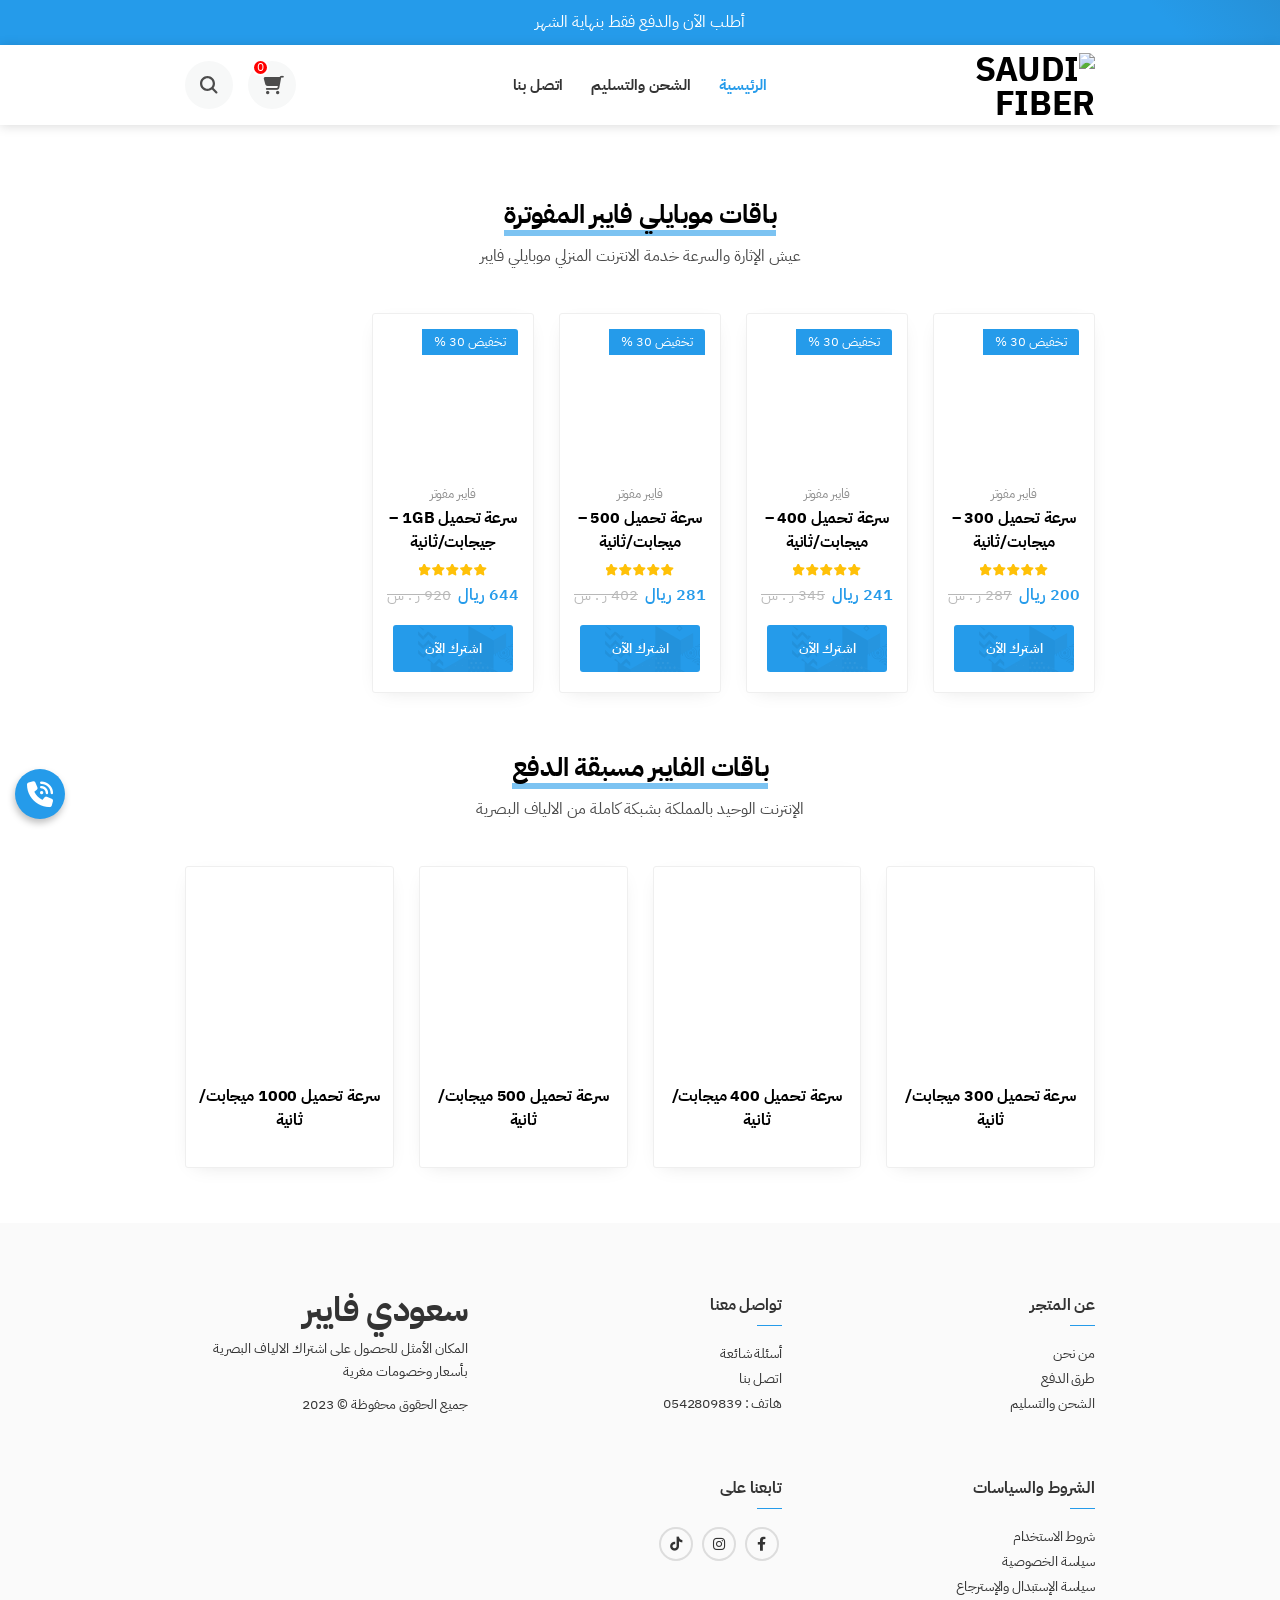
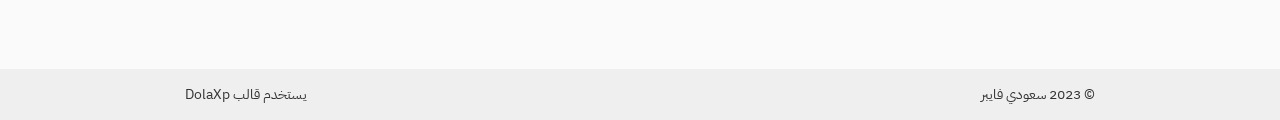
==== index.html @ 30b9068d "Add files via upload" ====
<!doctype html>
<html dir="rtl" lang="ar">
<head>
	<meta charset="UTF-8">
	<meta name="viewport" content="width=device-width, initial-scale=1">
	<meta name="theme-color" content="#259bea">


	<title>SAUDI FIBER</title>
<meta name='robots' content='max-image-preview:large' />
<link rel="alternate" type="application/rss+xml" title="SAUDI FIBER &laquo; الخلاصة" href="" />
<link rel="alternate" type="application/rss+xml" title="SAUDI FIBER &laquo; خلاصة التعليقات" href="" />
<script type="text/javascript">
window._wpemojiSettings = {"baseUrl":"https:\/\/s.w.org\/images\/core\/emoji\/14.0.0\/72x72\/","ext":".png","svgUrl":"https:\/\/s.w.org\/images\/core\/emoji\/14.0.0\/svg\/","svgExt":".svg","source":{"concatemoji":"https:\/\/demo.ar-themes.com\/hanout\/wp-includes\/js\/wp-emoji-release.min.js?ver=6.1.1"}};
/*! This file is auto-generated */
!function(e,a,t){var n,r,o,i=a.createElement("canvas"),p=i.getContext&&i.getContext("2d");function s(e,t){var a=String.fromCharCode,e=(p.clearRect(0,0,i.width,i.height),p.fillText(a.apply(this,e),0,0),i.toDataURL());return p.clearRect(0,0,i.width,i.height),p.fillText(a.apply(this,t),0,0),e===i.toDataURL()}function c(e){var t=a.createElement("script");t.src=e,t.defer=t.type="text/javascript",a.getElementsByTagName("head")[0].appendChild(t)}for(o=Array("flag","emoji"),t.supports={everything:!0,everythingExceptFlag:!0},r=0;r<o.length;r++)t.supports[o[r]]=function(e){if(p&&p.fillText)switch(p.textBaseline="top",p.font="600 32px Arial",e){case"flag":return s([127987,65039,8205,9895,65039],[127987,65039,8203,9895,65039])?!1:!s([55356,56826,55356,56819],[55356,56826,8203,55356,56819])&&!s([55356,57332,56128,56423,56128,56418,56128,56421,56128,56430,56128,56423,56128,56447],[55356,57332,8203,56128,56423,8203,56128,56418,8203,56128,56421,8203,56128,56430,8203,56128,56423,8203,56128,56447]);case"emoji":return!s([129777,127995,8205,129778,127999],[129777,127995,8203,129778,127999])}return!1}(o[r]),t.supports.everything=t.supports.everything&&t.supports[o[r]],"flag"!==o[r]&&(t.supports.everythingExceptFlag=t.supports.everythingExceptFlag&&t.supports[o[r]]);t.supports.everythingExceptFlag=t.supports.everythingExceptFlag&&!t.supports.flag,t.DOMReady=!1,t.readyCallback=function(){t.DOMReady=!0},t.supports.everything||(n=function(){t.readyCallback()},a.addEventListener?(a.addEventListener("DOMContentLoaded",n,!1),e.addEventListener("load",n,!1)):(e.attachEvent("onload",n),a.attachEvent("onreadystatechange",function(){"complete"===a.readyState&&t.readyCallback()})),(e=t.source||{}).concatemoji?c(e.concatemoji):e.wpemoji&&e.twemoji&&(c(e.twemoji),c(e.wpemoji)))}(window,document,window._wpemojiSettings);
</script>
<style type="text/css">
img.wp-smiley,
img.emoji {
	display: inline !important;
	border: none !important;
	box-shadow: none !important;
	height: 1em !important;
	width: 1em !important;
	margin: 0 0.07em !important;
	vertical-align: -0.1em !important;
	background: none !important;
	padding: 0 !important;
}
</style>
	<link rel='stylesheet' id='wp-block-library-rtl-css' href='wp-includes/css/dist/block-library/style-rtl.min6a4d.css?ver=6.1.1' type='text/css' media='all' />
<link rel='stylesheet' id='wc-blocks-vendors-style-css' href='wp-content/plugins/woocommerce/packages/woocommerce-blocks/build/wc-blocks-vendors-style0a14.css?ver=10.0.6' type='text/css' media='all' />
<link rel='stylesheet' id='wc-blocks-style-rtl-css' href='wp-content/plugins/woocommerce/packages/woocommerce-blocks/build/wc-blocks-style-rtl0a14.css?ver=10.0.6' type='text/css' media='all' />
<link rel='stylesheet' id='classic-theme-styles-css' href='wp-includes/css/classic-themes.min68b3.css?ver=1' type='text/css' media='all' />
<style id='global-styles-inline-css' type='text/css'>
body{--wp--preset--color--black: #000000;--wp--preset--color--cyan-bluish-gray: #abb8c3;--wp--preset--color--white: #ffffff;--wp--preset--color--pale-pink: #f78da7;--wp--preset--color--vivid-red: #cf2e2e;--wp--preset--color--luminous-vivid-orange: #ff6900;--wp--preset--color--luminous-vivid-amber: #fcb900;--wp--preset--color--light-green-cyan: #7bdcb5;--wp--preset--color--vivid-green-cyan: #00d084;--wp--preset--color--pale-cyan-blue: #8ed1fc;--wp--preset--color--vivid-cyan-blue: #0693e3;--wp--preset--color--vivid-purple: #9b51e0;--wp--preset--gradient--vivid-cyan-blue-to-vivid-purple: linear-gradient(135deg,rgba(6,147,227,1) 0%,rgb(155,81,224) 100%);--wp--preset--gradient--light-green-cyan-to-vivid-green-cyan: linear-gradient(135deg,rgb(122,220,180) 0%,rgb(0,208,130) 100%);--wp--preset--gradient--luminous-vivid-amber-to-luminous-vivid-orange: linear-gradient(135deg,rgba(252,185,0,1) 0%,rgba(255,105,0,1) 100%);--wp--preset--gradient--luminous-vivid-orange-to-vivid-red: linear-gradient(135deg,rgba(255,105,0,1) 0%,rgb(207,46,46) 100%);--wp--preset--gradient--very-light-gray-to-cyan-bluish-gray: linear-gradient(135deg,rgb(238,238,238) 0%,rgb(169,184,195) 100%);--wp--preset--gradient--cool-to-warm-spectrum: linear-gradient(135deg,rgb(74,234,220) 0%,rgb(151,120,209) 20%,rgb(207,42,186) 40%,rgb(238,44,130) 60%,rgb(251,105,98) 80%,rgb(254,248,76) 100%);--wp--preset--gradient--blush-light-purple: linear-gradient(135deg,rgb(255,206,236) 0%,rgb(152,150,240) 100%);--wp--preset--gradient--blush-bordeaux: linear-gradient(135deg,rgb(254,205,165) 0%,rgb(254,45,45) 50%,rgb(107,0,62) 100%);--wp--preset--gradient--luminous-dusk: linear-gradient(135deg,rgb(255,203,112) 0%,rgb(199,81,192) 50%,rgb(65,88,208) 100%);--wp--preset--gradient--pale-ocean: linear-gradient(135deg,rgb(255,245,203) 0%,rgb(182,227,212) 50%,rgb(51,167,181) 100%);--wp--preset--gradient--electric-grass: linear-gradient(135deg,rgb(202,248,128) 0%,rgb(113,206,126) 100%);--wp--preset--gradient--midnight: linear-gradient(135deg,rgb(2,3,129) 0%,rgb(40,116,252) 100%);--wp--preset--duotone--dark-grayscale: url('#wp-duotone-dark-grayscale');--wp--preset--duotone--grayscale: url('#wp-duotone-grayscale');--wp--preset--duotone--purple-yellow: url('#wp-duotone-purple-yellow');--wp--preset--duotone--blue-red: url('#wp-duotone-blue-red');--wp--preset--duotone--midnight: url('#wp-duotone-midnight');--wp--preset--duotone--magenta-yellow: url('#wp-duotone-magenta-yellow');--wp--preset--duotone--purple-green: url('#wp-duotone-purple-green');--wp--preset--duotone--blue-orange: url('#wp-duotone-blue-orange');--wp--preset--font-size--small: 13px;--wp--preset--font-size--medium: 20px;--wp--preset--font-size--large: 36px;--wp--preset--font-size--x-large: 42px;--wp--preset--spacing--20: 0.44rem;--wp--preset--spacing--30: 0.67rem;--wp--preset--spacing--40: 1rem;--wp--preset--spacing--50: 1.5rem;--wp--preset--spacing--60: 2.25rem;--wp--preset--spacing--70: 3.38rem;--wp--preset--spacing--80: 5.06rem;}:where(.is-layout-flex){gap: 0.5em;}body .is-layout-flow > .alignleft{float: left;margin-inline-start: 0;margin-inline-end: 2em;}body .is-layout-flow > .alignright{float: right;margin-inline-start: 2em;margin-inline-end: 0;}body .is-layout-flow > .aligncenter{margin-left: auto !important;margin-right: auto !important;}body .is-layout-constrained > .alignleft{float: left;margin-inline-start: 0;margin-inline-end: 2em;}body .is-layout-constrained > .alignright{float: right;margin-inline-start: 2em;margin-inline-end: 0;}body .is-layout-constrained > .aligncenter{margin-left: auto !important;margin-right: auto !important;}body .is-layout-constrained > :where(:not(.alignleft):not(.alignright):not(.alignfull)){max-width: var(--wp--style--global--content-size);margin-left: auto !important;margin-right: auto !important;}body .is-layout-constrained > .alignwide{max-width: var(--wp--style--global--wide-size);}body .is-layout-flex{display: flex;}body .is-layout-flex{flex-wrap: wrap;align-items: center;}body .is-layout-flex > *{margin: 0;}:where(.wp-block-columns.is-layout-flex){gap: 2em;}.has-black-color{color: var(--wp--preset--color--black) !important;}.has-cyan-bluish-gray-color{color: var(--wp--preset--color--cyan-bluish-gray) !important;}.has-white-color{color: var(--wp--preset--color--white) !important;}.has-pale-pink-color{color: var(--wp--preset--color--pale-pink) !important;}.has-vivid-red-color{color: var(--wp--preset--color--vivid-red) !important;}.has-luminous-vivid-orange-color{color: var(--wp--preset--color--luminous-vivid-orange) !important;}.has-luminous-vivid-amber-color{color: var(--wp--preset--color--luminous-vivid-amber) !important;}.has-light-green-cyan-color{color: var(--wp--preset--color--light-green-cyan) !important;}.has-vivid-green-cyan-color{color: var(--wp--preset--color--vivid-green-cyan) !important;}.has-pale-cyan-blue-color{color: var(--wp--preset--color--pale-cyan-blue) !important;}.has-vivid-cyan-blue-color{color: var(--wp--preset--color--vivid-cyan-blue) !important;}.has-vivid-purple-color{color: var(--wp--preset--color--vivid-purple) !important;}.has-black-background-color{background-color: var(--wp--preset--color--black) !important;}.has-cyan-bluish-gray-background-color{background-color: var(--wp--preset--color--cyan-bluish-gray) !important;}.has-white-background-color{background-color: var(--wp--preset--color--white) !important;}.has-pale-pink-background-color{background-color: var(--wp--preset--color--pale-pink) !important;}.has-vivid-red-background-color{background-color: var(--wp--preset--color--vivid-red) !important;}.has-luminous-vivid-orange-background-color{background-color: var(--wp--preset--color--luminous-vivid-orange) !important;}.has-luminous-vivid-amber-background-color{background-color: var(--wp--preset--color--luminous-vivid-amber) !important;}.has-light-green-cyan-background-color{background-color: var(--wp--preset--color--light-green-cyan) !important;}.has-vivid-green-cyan-background-color{background-color: var(--wp--preset--color--vivid-green-cyan) !important;}.has-pale-cyan-blue-background-color{background-color: var(--wp--preset--color--pale-cyan-blue) !important;}.has-vivid-cyan-blue-background-color{background-color: var(--wp--preset--color--vivid-cyan-blue) !important;}.has-vivid-purple-background-color{background-color: var(--wp--preset--color--vivid-purple) !important;}.has-black-border-color{border-color: var(--wp--preset--color--black) !important;}.has-cyan-bluish-gray-border-color{border-color: var(--wp--preset--color--cyan-bluish-gray) !important;}.has-white-border-color{border-color: var(--wp--preset--color--white) !important;}.has-pale-pink-border-color{border-color: var(--wp--preset--color--pale-pink) !important;}.has-vivid-red-border-color{border-color: var(--wp--preset--color--vivid-red) !important;}.has-luminous-vivid-orange-border-color{border-color: var(--wp--preset--color--luminous-vivid-orange) !important;}.has-luminous-vivid-amber-border-color{border-color: var(--wp--preset--color--luminous-vivid-amber) !important;}.has-light-green-cyan-border-color{border-color: var(--wp--preset--color--light-green-cyan) !important;}.has-vivid-green-cyan-border-color{border-color: var(--wp--preset--color--vivid-green-cyan) !important;}.has-pale-cyan-blue-border-color{border-color: var(--wp--preset--color--pale-cyan-blue) !important;}.has-vivid-cyan-blue-border-color{border-color: var(--wp--preset--color--vivid-cyan-blue) !important;}.has-vivid-purple-border-color{border-color: var(--wp--preset--color--vivid-purple) !important;}.has-vivid-cyan-blue-to-vivid-purple-gradient-background{background: var(--wp--preset--gradient--vivid-cyan-blue-to-vivid-purple) !important;}.has-light-green-cyan-to-vivid-green-cyan-gradient-background{background: var(--wp--preset--gradient--light-green-cyan-to-vivid-green-cyan) !important;}.has-luminous-vivid-amber-to-luminous-vivid-orange-gradient-background{background: var(--wp--preset--gradient--luminous-vivid-amber-to-luminous-vivid-orange) !important;}.has-luminous-vivid-orange-to-vivid-red-gradient-background{background: var(--wp--preset--gradient--luminous-vivid-orange-to-vivid-red) !important;}.has-very-light-gray-to-cyan-bluish-gray-gradient-background{background: var(--wp--preset--gradient--very-light-gray-to-cyan-bluish-gray) !important;}.has-cool-to-warm-spectrum-gradient-background{background: var(--wp--preset--gradient--cool-to-warm-spectrum) !important;}.has-blush-light-purple-gradient-background{background: var(--wp--preset--gradient--blush-light-purple) !important;}.has-blush-bordeaux-gradient-background{background: var(--wp--preset--gradient--blush-bordeaux) !important;}.has-luminous-dusk-gradient-background{background: var(--wp--preset--gradient--luminous-dusk) !important;}.has-pale-ocean-gradient-background{background: var(--wp--preset--gradient--pale-ocean) !important;}.has-electric-grass-gradient-background{background: var(--wp--preset--gradient--electric-grass) !important;}.has-midnight-gradient-background{background: var(--wp--preset--gradient--midnight) !important;}.has-small-font-size{font-size: var(--wp--preset--font-size--small) !important;}.has-medium-font-size{font-size: var(--wp--preset--font-size--medium) !important;}.has-large-font-size{font-size: var(--wp--preset--font-size--large) !important;}.has-x-large-font-size{font-size: var(--wp--preset--font-size--x-large) !important;}
.wp-block-navigation a:where(:not(.wp-element-button)){color: inherit;}
:where(.wp-block-columns.is-layout-flex){gap: 2em;}
.wp-block-pullquote{font-size: 1.5em;line-height: 1.6;}
</style>
<style id='woocommerce-inline-inline-css' type='text/css'>
.woocommerce form .form-row .required { visibility: visible; }
</style>
<link rel='stylesheet' id='hanout-base-css' href='wp-content/themes/hanout/css/base.min7f0f.css?ver=2.5' type='text/css' media='all' />
<link rel='stylesheet' id='hanout-common-css' href='wp-content/themes/hanout/common/css/global7f0f.css?ver=2.5' type='text/css' media='all' />
<link rel='stylesheet' id='slick-css' href='wp-content/themes/hanout/assets/vendor/slick/slick.minaff7.css?ver=1.6.0' type='text/css' media='all' />
<link rel='stylesheet' id='font-awesome-5-css' href='wp-content/themes/hanout/assets/vendor/fontawesome/css/font-awesome.min0e7d.css?ver=5.1.0' type='text/css' media='all' />
<link rel='stylesheet' id='hanout-style-css' href='wp-content/themes/hanout/style7f0f.css?ver=2.5' type='text/css' media='all' />
<style id='hanout-style-inline-css' type='text/css'>
		body, .navigation-main > li[class*="fa-"], .mm-listview > li[class*="fa-"], .widget_nav_menu li[class*="fa-"], button, input, optgroup, select, textarea, .woocommerce-thankyou-order-details li strong, .wc-bacs-bank-details li strong, .woocommerce-EditAccountForm legend { font-family: 'IBM Plex Sans Arabic', sans-serif !important; }

						.top-head-wrap {
					background-color: #259bea;
				}
								.top-head-wrap {
					background: linear-gradient(45deg, #259bea, #259bea, #333,  #163b8c , #163b8c ) ;

					background-size: 400% 400% !important;
    				animation: bgGradient 5s ease infinite;

				}
								.footer-widgets {
					background-color: #fafafa;
				}
				

</style>
<link rel='stylesheet' id='codplugin_woo_style-css' href='wp-content/themes/hanout/inc/order-form/include/assets/css/codplugin6a4d.css?ver=6.1.1' type='text/css' media='all' />
<script type='text/javascript' src='wp-includes/js/jquery/jquery.mina7a0.js?ver=3.6.1' id='jquery-core-js'></script>
<script type='text/javascript' src='wp-includes/js/jquery/jquery-migrate.mind617.js?ver=3.3.2' id='jquery-migrate-js'></script>
<link rel="https://api.w.org/" href="wp-json/index.html" /><link rel="alternate" type="application/json" href="wp-json/wp/v2/pages/30.json" /><link rel="EditURI" type="application/rsd+xml" title="RSD" href="xmlrpc0db0.php?rsd" />
<link rel="wlwmanifest" type="application/wlwmanifest+xml" href="wp-includes/wlwmanifest.html" />
<link rel="stylesheet" href="wp-content/themes/hanout/rtl.css" type="text/css" media="screen" /><link rel="canonical" href="index.html" />
<link rel='shortlink' href='index.html' />
<link rel="alternate" type="application/json+oembed" href="wp-json/oembed/1.0/embedc8f6?url=https%3A%2F%2Fdemo.ar-themes.com%2Fhanout%2F" />
<link rel="alternate" type="text/xml+oembed" href="wp-json/oembed/1.0/embed2836?url=https%3A%2F%2Fdemo.ar-themes.com%2Fhanout%2F&amp;format=xml" />
		<script>
			document.documentElement.className = document.documentElement.className.replace( 'no-js', 'js' );
		</script>
				<style>
			.no-js img.lazyload { display: none; }
			figure.wp-block-image img.lazyloading { min-width: 150px; }
							.lazyload, .lazyloading { opacity: 0; }
				.lazyloaded {
					opacity: 1;
					transition: opacity 400ms;
					transition-delay: 0ms;
				}
					</style>
				<link rel="preconnect" href="https://fonts.googleapis.com/">
		<link rel="preconnect" href="https://fonts.gstatic.com/" crossorigin>
		<link href="https://fonts.googleapis.com/css2?family=IBM+Plex+Sans+Arabic:wght@500;700&amp;display=swap" rel="stylesheet">
	
	<!--Customizer CSS--> 
	<style>


		#codplugin-checkout {border-color: #259bea; }

		.form-qte, #codplugin_add_button, #codplugin_count_button, #codplugin_remove_button, #codplugin_woo_single_form input, #codplugin_state, #codplugin_city, div#codplugin_order_history, #codplugin-checkout td, #codplugin-checkout .chosen-single, #codplugin-checkout .chosen-container .chosen-drop, .radio-variation-prices tr, .radio-variation-prices input[type="radio"]:before {border-color: #bce0f7 !important; }

		span#codplugin_h_o i, div#codplugin_h_left i { color: #bce0f7; }

		 div#codplugin_order_history,
		 #codplugin_show_hide, .radio-variation-prices tbody { background-color: #f0f9ff; }

		#codplugin-checkout, #codplugin_woo_single_form input, #codplugin_state, #codplugin_city {background-color: #ffffff; }

		#codplugin-checkout,#codplugin_add_button, #codplugin_count_button, #codplugin_remove_button, #codplugin_woo_single_form input::placeholder, #codplugin_state, #codplugin_city, #codplugin-checkout .chosen-single {color: #404040; }

		input#nrwooconfirm, .sticky-atc-btn a, #codplugin_count_number, #codplugin_d_free span, #nrwooconfirm.atc-buy-button .button,
#nrwooconfirm.atc-buy-button input, .radio-variation-prices input[type="radio"]:checked::before {background-color: #259bea !important; }
		#codplugin-checkout .variation-prices bdi, #codplugin-checkout .full-price td:last-child {
			color: #259bea !important; }

			.radio-variation-prices input[type="radio"]:checked::before {
				border-color: #259bea !important;
			}



	</style>
	<!-- // Customizer CSS--> 

        <style>
            #codplugin_show_hide {display: block;}

        </style>
    
    	<noscript><style>.woocommerce-product-gallery{ opacity: 1 !important; }</style></noscript>
			<style type="text/css" id="wp-custom-css">
			#at-home-latest-products-3  .item-meta ,
#at-home-latest-products-3  .row-items [class*="col-"] .item-product .button {
	display: none;
}
#at-home-latest-products-3  .row-items [class*="col-"] {
	border: none;
	box-shadow: none;
	padding-bottom: 0;
}

		</style>
		
</head>
<body class="rtl home page-template page-template-templates page-template-front-page page-template-templatesfront-page-php page page-id-30 wp-custom-logo theme-hanout woocommerce-no-js">

<svg xmlns="http://www.w3.org/2000/svg" viewBox="0 0 0 0" width="0" height="0" focusable="false" role="none" style="visibility: hidden; position: absolute; left: -9999px; overflow: hidden;" ><defs><filter id="wp-duotone-dark-grayscale"><feColorMatrix color-interpolation-filters="sRGB" type="matrix" values=" .299 .587 .114 0 0 .299 .587 .114 0 0 .299 .587 .114 0 0 .299 .587 .114 0 0 " /><feComponentTransfer color-interpolation-filters="sRGB" ><feFuncR type="table" tableValues="0 0.49803921568627" /><feFuncG type="table" tableValues="0 0.49803921568627" /><feFuncB type="table" tableValues="0 0.49803921568627" /><feFuncA type="table" tableValues="1 1" /></feComponentTransfer><feComposite in2="SourceGraphic" operator="in" /></filter></defs></svg><svg xmlns="http://www.w3.org/2000/svg" viewBox="0 0 0 0" width="0" height="0" focusable="false" role="none" style="visibility: hidden; position: absolute; left: -9999px; overflow: hidden;" ><defs><filter id="wp-duotone-grayscale"><feColorMatrix color-interpolation-filters="sRGB" type="matrix" values=" .299 .587 .114 0 0 .299 .587 .114 0 0 .299 .587 .114 0 0 .299 .587 .114 0 0 " /><feComponentTransfer color-interpolation-filters="sRGB" ><feFuncR type="table" tableValues="0 1" /><feFuncG type="table" tableValues="0 1" /><feFuncB type="table" tableValues="0 1" /><feFuncA type="table" tableValues="1 1" /></feComponentTransfer><feComposite in2="SourceGraphic" operator="in" /></filter></defs></svg><svg xmlns="http://www.w3.org/2000/svg" viewBox="0 0 0 0" width="0" height="0" focusable="false" role="none" style="visibility: hidden; position: absolute; left: -9999px; overflow: hidden;" ><defs><filter id="wp-duotone-purple-yellow"><feColorMatrix color-interpolation-filters="sRGB" type="matrix" values=" .299 .587 .114 0 0 .299 .587 .114 0 0 .299 .587 .114 0 0 .299 .587 .114 0 0 " /><feComponentTransfer color-interpolation-filters="sRGB" ><feFuncR type="table" tableValues="0.54901960784314 0.98823529411765" /><feFuncG type="table" tableValues="0 1" /><feFuncB type="table" tableValues="0.71764705882353 0.25490196078431" /><feFuncA type="table" tableValues="1 1" /></feComponentTransfer><feComposite in2="SourceGraphic" operator="in" /></filter></defs></svg><svg xmlns="http://www.w3.org/2000/svg" viewBox="0 0 0 0" width="0" height="0" focusable="false" role="none" style="visibility: hidden; position: absolute; left: -9999px; overflow: hidden;" ><defs><filter id="wp-duotone-blue-red"><feColorMatrix color-interpolation-filters="sRGB" type="matrix" values=" .299 .587 .114 0 0 .299 .587 .114 0 0 .299 .587 .114 0 0 .299 .587 .114 0 0 " /><feComponentTransfer color-interpolation-filters="sRGB" ><feFuncR type="table" tableValues="0 1" /><feFuncG type="table" tableValues="0 0.27843137254902" /><feFuncB type="table" tableValues="0.5921568627451 0.27843137254902" /><feFuncA type="table" tableValues="1 1" /></feComponentTransfer><feComposite in2="SourceGraphic" operator="in" /></filter></defs></svg><svg xmlns="http://www.w3.org/2000/svg" viewBox="0 0 0 0" width="0" height="0" focusable="false" role="none" style="visibility: hidden; position: absolute; left: -9999px; overflow: hidden;" ><defs><filter id="wp-duotone-midnight"><feColorMatrix color-interpolation-filters="sRGB" type="matrix" values=" .299 .587 .114 0 0 .299 .587 .114 0 0 .299 .587 .114 0 0 .299 .587 .114 0 0 " /><feComponentTransfer color-interpolation-filters="sRGB" ><feFuncR type="table" tableValues="0 0" /><feFuncG type="table" tableValues="0 0.64705882352941" /><feFuncB type="table" tableValues="0 1" /><feFuncA type="table" tableValues="1 1" /></feComponentTransfer><feComposite in2="SourceGraphic" operator="in" /></filter></defs></svg><svg xmlns="http://www.w3.org/2000/svg" viewBox="0 0 0 0" width="0" height="0" focusable="false" role="none" style="visibility: hidden; position: absolute; left: -9999px; overflow: hidden;" ><defs><filter id="wp-duotone-magenta-yellow"><feColorMatrix color-interpolation-filters="sRGB" type="matrix" values=" .299 .587 .114 0 0 .299 .587 .114 0 0 .299 .587 .114 0 0 .299 .587 .114 0 0 " /><feComponentTransfer color-interpolation-filters="sRGB" ><feFuncR type="table" tableValues="0.78039215686275 1" /><feFuncG type="table" tableValues="0 0.94901960784314" /><feFuncB type="table" tableValues="0.35294117647059 0.47058823529412" /><feFuncA type="table" tableValues="1 1" /></feComponentTransfer><feComposite in2="SourceGraphic" operator="in" /></filter></defs></svg><svg xmlns="http://www.w3.org/2000/svg" viewBox="0 0 0 0" width="0" height="0" focusable="false" role="none" style="visibility: hidden; position: absolute; left: -9999px; overflow: hidden;" ><defs><filter id="wp-duotone-purple-green"><feColorMatrix color-interpolation-filters="sRGB" type="matrix" values=" .299 .587 .114 0 0 .299 .587 .114 0 0 .299 .587 .114 0 0 .299 .587 .114 0 0 " /><feComponentTransfer color-interpolation-filters="sRGB" ><feFuncR type="table" tableValues="0.65098039215686 0.40392156862745" /><feFuncG type="table" tableValues="0 1" /><feFuncB type="table" tableValues="0.44705882352941 0.4" /><feFuncA type="table" tableValues="1 1" /></feComponentTransfer><feComposite in2="SourceGraphic" operator="in" /></filter></defs></svg><svg xmlns="http://www.w3.org/2000/svg" viewBox="0 0 0 0" width="0" height="0" focusable="false" role="none" style="visibility: hidden; position: absolute; left: -9999px; overflow: hidden;" ><defs><filter id="wp-duotone-blue-orange"><feColorMatrix color-interpolation-filters="sRGB" type="matrix" values=" .299 .587 .114 0 0 .299 .587 .114 0 0 .299 .587 .114 0 0 .299 .587 .114 0 0 " /><feComponentTransfer color-interpolation-filters="sRGB" ><feFuncR type="table" tableValues="0.098039215686275 1" /><feFuncG type="table" tableValues="0 0.66274509803922" /><feFuncB type="table" tableValues="0.84705882352941 0.41960784313725" /><feFuncA type="table" tableValues="1 1" /></feComponentTransfer><feComposite in2="SourceGraphic" operator="in" /></filter></defs></svg>
<div id="page">

	
		
	<header class="header ">

		
	<div class="top-head-wrap clear">
		<div class="container">

							<div class="top-head-center">
					أطلب الآن والدفع فقط بنهاية الشهر				</div>
			
		</div>
	</div>

			
		<div class="head-mast  ">
			<div class="head-mast-container">
				
				<div class="head-mast-row  ">
						<div class="header-branding-wrap">
							<div class="mobile-nav-trigger"><i class="fas fa-bars"></i> <span class="sr-only">القائمة</span></div>
		
		<div class="site-branding"><div class="site-logo"><a href="index.html" class="custom-logo-link" rel="home" aria-current="page"><img width="394" height="131"   alt="SAUDI FIBER" decoding="async" data-srcset="https://i.ibb.co/FHcgnkD/LOGO.png 394w, "  data-src="https://i.ibb.co/FHcgnkD/LOGO.png" data-sizes="(max-width: 394px) 100vw, 394px" class="custom-logo lazyload" src="[data-uri]" /><noscript><img width="394" height="131" src="wp-content/uploads/sites/66/2023/11/hanout-logo.png" class="custom-logo" alt="SAUDI FIBER" decoding="async" srcset="https://i.ibb.co/FHcgnkD/LOGO.png 394w," sizes="(max-width: 394px) 100vw, 394px" /></noscript></a></div></div>	</div>
	
		<div class="head-nav ">
			<nav class="nav">
				<ul id="header-menu-1" class="navigation-main"><li class="menu-item menu-item-type-post_type menu-item-object-page menu-item-home current-menu-item page_item page-item-30 current_page_item menu-item-49"><a href="index.html" aria-current="page">الرئيسية</a></li>
<li class="menu-item menu-item-type-post_type menu-item-object-page menu-item-69"><a href="">الشحن والتسليم</a></li>
<li class="menu-item menu-item-type-post_type menu-item-object-page menu-item-67"><a href="">اتصل بنا</a></li>
</ul>			</nav>
		</div>
		
	<div class="head-icons">
		
		
		<div class="head-mini-cart-wrap">
		<div class="header-mini-cart">
			<a href="#" class="header-mini-cart-trigger">
				<i class="fas fa-shopping-cart"></i><span class="cart-count">0</span>
			</a>

			<div class="header-mini-cart-contents">

				<aside class="widget woocommerce widget_shopping_cart">
					<h3 class="widget-title">سلة التسوق</h3>

					<div class="widget_shopping_cart_content">
						

	<p class="woocommerce-mini-cart__empty-message">لا توجد منتجات في سلة المشتريات.</p>



						<p class="buttons">
							<a href="cart/index.html" class="button wc-forward">عرض السلة</a>
							<a href="checkout/index.html" class="button checkout wc-forward">الدفع</a>
						</p>
					</div>
				</aside>

			</div>
		</div>
	</div>
	
		<div class="header-search-icon">
            <svg xmlns="http://www.w3.org/2000/svg" width="16" height="16" viewBox="0 0 16 16" fill="none" role="img" class="sellzy-open-search fill-current"><path fill-rule="evenodd" clip-rule="evenodd" d="M10.6002 12.0498C9.49758 12.8568 8.13777 13.3333 6.66667 13.3333C2.98477 13.3333 0 10.3486 0 6.66667C0 2.98477 2.98477 0 6.66667 0C10.3486 0 13.3333 2.98477 13.3333 6.66667C13.3333 8.15637 12.8447 9.53194 12.019 10.6419C12.0265 10.6489 12.0338 10.656 12.0411 10.6633L15.2935 13.9157C15.6841 14.3063 15.6841 14.9394 15.2935 15.33C14.903 15.7205 14.2699 15.7205 13.8793 15.33L10.6269 12.0775C10.6178 12.0684 10.6089 12.0592 10.6002 12.0498ZM11.3333 6.66667C11.3333 9.244 9.244 11.3333 6.66667 11.3333C4.08934 11.3333 2 9.244 2 6.66667C2 4.08934 4.08934 2 6.66667 2C9.244 2 11.3333 4.08934 11.3333 6.66667Z"></path></svg>
         </div>
   	</div>

    				</div>
			</div>
				<div class="head-search-form-wrap">
		<div class="head-search-container">
			<form class="category-search-form form-ajax-enabled" action="" method="get">
				<label for="category-search-name" class="sr-only" >
					اسم التصنيف				</label>

				<select  name='product_cat' id='category-search-name' class='category-search-select'>
	<option value=''>جميع التصنيفات</option>

</select>

				<div class="category-search-input-wrap">
					<label for="category-search-input" class="sr-only">
						نص البحث					</label>
					<input
						type="text"
						class="category-search-input"
						id="category-search-input"
						placeholder="ما الذي تبحث عنه؟"
						name="s"
						autocomplete="off"
					/>

					<ul class="category-search-results">
						<li class="category-search-results-item">
							<a href="#">
								<span class="category-search-results-item-title"></span>
							</a>
						</li>
					</ul>
					<span class="category-search-spinner"></span>
					<input type="hidden" name="post_type" value="product" />
				</div>

				<button type="submit" class="category-search-btn">
					<i class="fas fa-search"></i><span class="sr-only">بحث</span>
				</button>
			</form>
		</div>
	</div>
	
		</div>

		
	</header>
	
		<div id="mobilemenu">
			<div class="close-btn clear">
				<div class="bar"></div>
				<div class="bar"></div>
			</div>
			<ul id="menu-%d8%a7%d9%84%d8%b1%d8%a6%d9%8a%d8%b3%d9%8a%d8%a9" class="mobile-menu-list"><li class="menu-item menu-item-type-post_type menu-item-object-page menu-item-home current-menu-item page_item page-item-30 current_page_item menu-item-49"><a href="index.html" aria-current="page">الرئيسية</a></li>
<li class="menu-item menu-item-type-post_type menu-item-object-page menu-item-69"><a href="%d8%a7%d9%84%d8%b4%d8%ad%d9%86-%d9%88%d8%a7%d9%84%d8%aa%d8%b3%d9%84%d9%8a%d9%85/index.html">الشحن والتسليم</a></li>
<li class="menu-item menu-item-type-post_type menu-item-object-page menu-item-68"><a href="%d8%b7%d8%b1%d9%82-%d8%a7%d9%84%d8%af%d9%81%d8%b9/index.html">طرق الدفع</a></li>
<li class="menu-item menu-item-type-post_type menu-item-object-page menu-item-67"><a href="%d8%a7%d8%aa%d8%b5%d9%84-%d8%a8%d9%86%d8%a7/index.html">اتصل بنا</a></li>
</ul>		</div>
		<div class="fly-menu-fade"></div>
	

<main class="main widget-sections">

	<section id="at-home-latest-products-2" class="widget-section widget_at-home-latest-products">				<div class="container">
					<div class="row">
						<div class="col-12">
								<div class="section-heading">
					<div class="section-heading-content">
				<h2 class="section-title">باقات موبايلي فايبر المفوترة</h2><p class="section-subtitle">عيش الإثارة والسرعة خدمة الانترنت المنزلي موبايلي فايبر</p>					</div>

					
				</div>
				<div class="woocommerce columns-5 "><div class="row row-items columns-5">
<div class="col-xl-3 col-lg-4 col-sm-6 col-6">
	<div class="item item-product product type-product post-44 status-publish first instock product_cat-19 has-post-thumbnail sale shipping-taxable purchasable product-type-simple">
		
	<span class="onsale">تخفيض 30 %</span>
		<div class="item-thumb">
		<a href="product/300/index.html">
			<img width="600" height="600"   alt="" decoding="async" data-srcset="https://i.ibb.co/P6SqZC2/300.png 600w, https://i.ibb.co/P6SqZC2/300.png-300x300.png 300w, https://i.ibb.co/P6SqZC2/300.png-150x150.png 150w, https://i.ibb.co/P6SqZC2/300.png-520x520.png 520w, https://i.ibb.co/P6SqZC2/300.png-90x90.png 90w, https://i.ibb.co/P6SqZC2/300.png-100x100.png 100w, https://i.ibb.co/P6SqZC2/300.png-160x160.png 160w"  data-src="https://i.ibb.co/P6SqZC2/300.png" data-sizes="(max-width: 600px) 100vw, 600px" class="attachment-woocommerce_thumbnail size-woocommerce_thumbnail lazyload" src="[data-uri]" /><noscript><img width="600" height="600"   alt="" decoding="async" data-srcset="https://i.ibb.co/P6SqZC2/300.png 600w, https://i.ibb.co/P6SqZC2/300.png-300x300.png 300w, https://i.ibb.co/P6SqZC2/300.png-150x150.png 150w, https://i.ibb.co/P6SqZC2/300.png-520x520.png 520w, https://i.ibb.co/P6SqZC2/300.png-90x90.png 90w, https://i.ibb.co/P6SqZC2/300.png-100x100.png 100w, https://i.ibb.co/P6SqZC2/300.png-160x160.png 160w"  data-src="https://i.ibb.co/P6SqZC2/300.png" data-sizes="(max-width: 600px) 100vw, 600px" class="attachment-woocommerce_thumbnail size-woocommerce_thumbnail lazyload" src="[data-uri]" /><noscript><img width="600" height="600" src="https://i.ibb.co/P6SqZC2/300.png" class="attachment-woocommerce_thumbnail size-woocommerce_thumbnail" alt="" decoding="async" srcset="https://i.ibb.co/P6SqZC2/300.png 600w, https://i.ibb.co/P6SqZC2/300.png-300x300.png 300w, https://i.ibb.co/P6SqZC2/300.png-150x150.png 150w, https://i.ibb.co/P6SqZC2/300.png-520x520.png 520w, https://i.ibb.co/P6SqZC2/300.png-90x90.png 90w, https://i.ibb.co/P6SqZC2/300.png-100x100.png 100w, https://i.ibb.co/P6SqZC2/300.png-160x160.png 160w" sizes="(max-width: 600px) 100vw, 600px" /></noscript></noscript>		</a>
	</div>
	
		<div class="item-content">

			<div class="item-meta"><span class="item-categories"><a href="product/300/index.html" rel="tag">فايبر مفوتر</a></span></div>	<p class="item-title">
		<a href="product/300/index.html">
			سرعة تحميل 300 &#8211; ميجابت/ثانية	</a>
	</p>
	<div class="item-star-rating"><div class="star-rating" role="img" aria-label="تم التقييم 5.00 من 5"><span style="width:100%">تم التقييم <strong class="rating">5.00</strong> من 5</span></div></div>
	<span class="price"><ins><span class="woocommerce-Price-amount amount"><bdi>200&nbsp;<span class="woocommerce-Price-currencySymbol">ريال</span></bdi></span></ins> <del><span class="woocommerce-Price-amount amount"><bdi>287&nbsp;<span class="woocommerce-Price-currencySymbol">ر . س</span></bdi></span></del></span>

			
			<a href="product/300/index.html" class="button product_type_simple add_to_cart_button">اشترك الآن</a>
				</div>
	</div>
</div>
<div class="col-xl-3 col-lg-4 col-sm-6 col-6">
	<div class="item item-product product type-product post-39 status-publish instock product_cat-18 has-post-thumbnail sale shipping-taxable purchasable product-type-variable">
		
	<span class="onsale">تخفيض 30 %</span>
		<div class="item-thumb">
		<a href="product/400/index.html">
			<img width="617" height="577"   alt="" decoding="async" data-srcset="https://i.ibb.co/8sMmwbd/400.png 617w, https://i.ibb.co/8sMmwbd/400.png-1200×600-300x281.png 300w"  data-src="https://i.ibb.co/8sMmwbd/400.png-1200×600.png" data-sizes="(max-width: 617px) 100vw, 617px" class="attachment-woocommerce_thumbnail size-woocommerce_thumbnail lazyload" src="[data-uri]" /><noscript><img width="617" height="577"   alt="" decoding="async" data-srcset="https://i.ibb.co/8sMmwbd/400.png-1200×600.png 617w, https://i.ibb.co/8sMmwbd/400.png-1200×600-300x281.png 300w"  data-src="https://i.ibb.co/8sMmwbd/400.png-1200×600.png" data-sizes="(max-width: 617px) 100vw, 617px" class="attachment-woocommerce_thumbnail size-woocommerce_thumbnail lazyload" src="[data-uri]" /><noscript><img width="617" height="577" src="https://i.ibb.co/8sMmwbd/400.png" class="attachment-woocommerce_thumbnail size-woocommerce_thumbnail" alt="" decoding="async" srcset="https://i.ibb.co/8sMmwbd/400.png-1200×600.png 617w, https://i.ibb.co/8sMmwbd/400.png-1200×600-300x281.png 300w" sizes="(max-width: 617px) 100vw, 617px" /></noscript></noscript>		</a>
	</div>
	
		<div class="item-content">

			<div class="item-meta"><span class="item-categories"><a href="product/400/index.html" rel="tag">فايبر مفوتر</a></span></div>	<p class="item-title">
		<a href="product/400/index.html">
			سرعة تحميل 400 &#8211; ميجابت/ثانية	</a>
	</p>
	<div class="item-star-rating"><div class="star-rating" role="img" aria-label="تم التقييم 5.00 من 5"><span style="width:100%">تم التقييم <strong class="rating">5.00</strong> من 5</span></div></div>
	<span class="price"><ins><span class="woocommerce-Price-amount amount"><bdi>241&nbsp;<span class="woocommerce-Price-currencySymbol">ريال</span></bdi></span></ins> <del><span class="woocommerce-Price-amount amount"><bdi>345&nbsp;<span class="woocommerce-Price-currencySymbol">ر . س</span></bdi></span></del></span>

			
			<a href="product/400/index.html" class="button product_type_simple add_to_cart_button">اشترك الآن</a>
				</div>
	</div>
</div>
<div class="col-xl-3 col-lg-4 col-sm-6 col-6">
	<div class="item item-product product type-product post-34 status-publish instock product_cat-25 has-post-thumbnail sale shipping-taxable purchasable product-type-variable has-default-attributes">
		
	<span class="onsale">تخفيض 30 %</span>
		<div class="item-thumb">
		<a href="product/500/index.html">
			<img width="630" height="630"   alt="" decoding="async" data-srcset="https://i.ibb.co/TbPCKv8/500.png 630w, https://i.ibb.co/TbPCKv8/500.png-300x300.png 300w, https://i.ibb.co/TbPCKv8/500.png-150x150.png 150w, https://i.ibb.co/TbPCKv8/500.png-520x520.png 520w, https://i.ibb.co/TbPCKv8/500.png-90x90.png 90w, https://i.ibb.co/TbPCKv8/500.png-100x100.png 100w, https://i.ibb.co/TbPCKv8/500.png-160x160.png 160w"  data-src="https://i.ibb.co/TbPCKv8/500.png-630x630.png" data-sizes="(max-width: 630px) 100vw, 630px" class="attachment-woocommerce_thumbnail size-woocommerce_thumbnail lazyload" src="[data-uri]" /><noscript><img width="630" height="630"   alt="" decoding="async" data-srcset="https://i.ibb.co/TbPCKv8/500.png.png 630w, https://i.ibb.co/TbPCKv8/500.png-300x300.png 300w, https://i.ibb.co/TbPCKv8/500.png-150x150.png 150w, https://i.ibb.co/TbPCKv8/500.png-520x520.png 520w, https://i.ibb.co/TbPCKv8/500.png-90x90.png 90w, https://i.ibb.co/TbPCKv8/500.png-100x100.png 100w, https://i.ibb.co/TbPCKv8/500.png-160x160.png 160w"  data-src="https://i.ibb.co/TbPCKv8/500.png-630x630.png" data-sizes="(max-width: 630px) 100vw, 630px" class="attachment-woocommerce_thumbnail size-woocommerce_thumbnail lazyload" src="[data-uri]" /><noscript><img width="630" height="630" src="https://i.ibb.co/TbPCKv8/500.png" class="attachment-woocommerce_thumbnail size-woocommerce_thumbnail" alt="" decoding="async" srcset="https://i.ibb.co/TbPCKv8/500.png.png 630w, https://i.ibb.co/TbPCKv8/500.png-300x300.png 300w, https://i.ibb.co/TbPCKv8/500.png-150x150.png 150w, https://i.ibb.co/TbPCKv8/500.png-520x520.png 520w, https://i.ibb.co/TbPCKv8/500.png-90x90.png 90w, https://i.ibb.co/TbPCKv8/500.png-100x100.png 100w, https://i.ibb.co/TbPCKv8/500.png-160x160.png 160w" sizes="(max-width: 630px) 100vw, 630px" /></noscript></noscript>		</a>
	</div>
	
		<div class="item-content">

			<div class="item-meta"><span class="item-categories"><a href="product/500/index.html" rel="tag">فايبر مفوتر</a></span></div>	<p class="item-title">
		<a href="product/500/index.html">
			سرعة تحميل 500 &#8211; ميجابت/ثانية	</a>
	</p>
	<div class="item-star-rating"><div class="star-rating" role="img" aria-label="تم التقييم 5.00 من 5"><span style="width:100%">تم التقييم <strong class="rating">5.00</strong> من 5</span></div></div>
	<span class="price"><ins><span class="woocommerce-Price-amount amount"><bdi>281&nbsp;<span class="woocommerce-Price-currencySymbol">ريال</span></bdi></span></ins> <del><span class="woocommerce-Price-amount amount"><bdi>402&nbsp;<span class="woocommerce-Price-currencySymbol">ر . س</span></bdi></span></del></span>

			
			<a href="product/500/index.html" class="button product_type_simple add_to_cart_button">اشترك الآن</a>
				</div>
	</div>
</div>
<div class="col-xl-3 col-lg-4 col-sm-6 col-6">
	<div class="item item-product product type-product post-25 status-publish instock product_cat-17 has-post-thumbnail sale shipping-taxable purchasable product-type-variable has-default-attributes">
		
	<span class="onsale">تخفيض 30 %</span>
		<div class="item-thumb">
		<a href="product/1000/index.html">
			<img width="630" height="630"   alt="" decoding="async" data-srcset="https://i.ibb.co/pjqQbRw/10000.png-630x630.png 630w, https://i.ibb.co/pjqQbRw/10000.png-300x300.png 300w, https://i.ibb.co/pjqQbRw/10000.png-150x150.png 150w, https://i.ibb.co/pjqQbRw/10000.png-520x520.png 520w, https://i.ibb.co/pjqQbRw/10000.png-90x90.png 90w, https://i.ibb.co/pjqQbRw/10000.png-100x100.png 100w, https://i.ibb.co/pjqQbRw/10000.png-160x160.png 160w, https://i.ibb.co/pjqQbRw/10000.png 870w"  data-src="https://i.ibb.co/pjqQbRw/10000.png-630x630.png" data-sizes="(max-width: 630px) 100vw, 630px" class="attachment-woocommerce_thumbnail size-woocommerce_thumbnail lazyload" src="[data-uri]" /><noscript><img width="630" height="630"   alt="" decoding="async" data-srcset="https://i.ibb.co/pjqQbRw/10000.png-630x630.png 630w, https://i.ibb.co/pjqQbRw/10000.png-300x300.png 300w, https://i.ibb.co/pjqQbRw/10000.png-150x150.png 150w, https://i.ibb.co/pjqQbRw/10000.png-520x520.png 520w, https://i.ibb.co/pjqQbRw/10000.png-90x90.png 90w, https://i.ibb.co/pjqQbRw/10000.png-100x100.png 100w, https://i.ibb.co/pjqQbRw/10000.png-160x160.png 160w, https://i.ibb.co/pjqQbRw/10000.png 870w"  data-src="https://i.ibb.co/pjqQbRw/10000.png-630x630.png" data-sizes="(max-width: 630px) 100vw, 630px" class="attachment-woocommerce_thumbnail size-woocommerce_thumbnail lazyload" src="[data-uri]" /><noscript><img width="630" height="630" src="wp-content/uploads/sites/66/2023/04/bag-24-e1682842629646-630x630.png" class="attachment-woocommerce_thumbnail size-woocommerce_thumbnail" alt="" decoding="async" srcset="https://i.ibb.co/pjqQbRw/10000.png-630x630.png 630w, https://i.ibb.co/pjqQbRw/10000.png-300x300.png 300w, https://i.ibb.co/pjqQbRw/10000.png-150x150.png 150w, https://i.ibb.co/pjqQbRw/10000.png-520x520.png 520w, https://i.ibb.co/pjqQbRw/10000.png-90x90.png 90w, https://i.ibb.co/pjqQbRw/10000.png-100x100.png 100w, https://i.ibb.co/pjqQbRw/10000.png-160x160.png 160w, https://i.ibb.co/pjqQbRw/10000.png 870w" sizes="(max-width: 630px) 100vw, 630px" /></noscript></noscript>		</a>
	</div>
	
		<div class="item-content">

			<div class="item-meta"><span class="item-categories"><a href="product/1000/index.html" rel="tag">فايبر مفوتر</a></span></div>	<p class="item-title">
		<a href="product/1000/index.html">
			سرعة تحميل 1GB  &#8211; جيجابت/ثانية	</a>
	</p>
	<div class="item-star-rating"><div class="star-rating" role="img" aria-label="تم التقييم 5.00 من 5"><span style="width:100%">تم التقييم <strong class="rating">5.00</strong> من 5</span></div></div>
	<span class="price"><ins><span class="woocommerce-Price-amount amount"><bdi>644&nbsp;<span class="woocommerce-Price-currencySymbol">ريال</span></bdi></span></ins> <del><span class="woocommerce-Price-amount amount"><bdi>920&nbsp;<span class="woocommerce-Price-currencySymbol">ر . س</span></bdi></span></del></span>

			
			<a href="product/1000/index.html" class="button product_type_simple add_to_cart_button">اشترك الآن</a>
	</div>
</div>
</div>
</div>						</div>
					</div>
				</div>
				</section><section id="at-home-post-type-items-2" class="widget-section widget_at-home-post-type-items">				<div class="container">
					<div class="row">
						<div class="col-12">
								<div class="section-heading">
					<div class="section-heading-content">
				<h2 class="section-title">باقات الفايبر مسبقة الدفع</h2><p class="section-subtitle">الإنترنت الوحيد بالمملكة بشبكة كاملة من الالياف البصرية</p>					</div>

					
				</div>
				<div class="row row-items columns-4"><div class="col-xl-3 col-lg-4 col-sm-6 col-6"><div class="item">
	<div class="item-thumb">
		<a href="https://wa.link/x9mmzy">
			<img width="630" height="630"   alt="" decoding="async" loading="lazy" data-srcset="https://i.ibb.co/2SKWkg2/300-p.png 630w, https://i.ibb.co/2SKWkg2/300-p.png-150x150.jpeg 150w, https://i.ibb.co/2SKWkg2/300-p.png-520x520.jpeg 520w, https://i.ibb.co/2SKWkg2/300-p.png-90x90.jpeg 90w, https://i.ibb.co/2SKWkg2/300-p.png-100x100.jpeg 100w, https://i.ibb.co/2SKWkg2/300-p.png-160x160.jpeg 160w"  data-src="https://i.ibb.co/2SKWkg2/300-p.png-630x630.jpeg" data-sizes="(max-width: 630px) 100vw, 630px" class="attachment-hanout_item size-hanout_item wp-post-image lazyload" src="[data-uri]" /><noscript><img width="630" height="630" src="wp-content/uploads/sites/66/2023/05/18120701444008835-630x630.jpg" class="attachment-hanout_item size-hanout_item wp-post-image" alt="" decoding="async" loading="lazy" srcset="https://i.ibb.co/2SKWkg2/300-p.png-630x630.jpeg 630w, https://i.ibb.co/2SKWkg2/300-p.png-150x150.jpeg 150w, https://i.ibb.co/2SKWkg2/300-p.png-520x520.jpeg 520w, https://i.ibb.co/2SKWkg2/300-p.png-90x90.jpeg 90w, https://i.ibb.co/2SKWkg2/300-p.png-100x100.jpeg 100w, https://i.ibb.co/2SKWkg2/300-p.png-160x160.jpeg 160w" sizes="(max-width: 630px) 100vw, 630px" /></noscript>		</a>
	</div>

	<div class="item-content">
		<p class="item-title">
			<a href="https://wa.link/x9mmzy">
				سرعة تحميل 300 ميجابت/ثانية			</a>
		</p>

			</div>	
</div>
</div><div class="col-xl-3 col-lg-4 col-sm-6 col-6"><div class="item">
	<div class="item-thumb">
		<a href="https://wa.link/x9mmzy">
			<img width="630" height="630"   alt="" decoding="async" loading="lazy" data-srcset="https://i.ibb.co/fXt7xn8/400-p.png 630w, https://i.ibb.co/fXt7xn8/400-p.png-300x300.png 300w, https://i.ibb.co/fXt7xn8/400-p.png-150x150.png 150w, https://i.ibb.co/fXt7xn8/400-p.png-520x520.png 520w, https://i.ibb.co/fXt7xn8/400-p.png-90x90.png 90w, https://i.ibb.co/fXt7xn8/400-p.png-100x100.png 100w, https://i.ibb.co/fXt7xn8/400-p.png-160x160.png 160w, https://i.ibb.co/fXt7xn8/400-p.png.png 680w"  data-src="https://i.ibb.co/fXt7xn8/400-p.png-630x630.png" data-sizes="(max-width: 630px) 100vw, 630px" class="attachment-hanout_item size-hanout_item wp-post-image lazyload" src="[data-uri]" /><noscript><img width="630" height="630" src="wp-content/uploads/sites/66/2023/04/dhlVS0qzsiA0sSQKBC8xZ5v61ZX3jSrS-630x630.png" class="attachment-hanout_item size-hanout_item wp-post-image" alt="" decoding="async" loading="lazy" srcset="https://i.ibb.co/fXt7xn8/400-p.png-630x630.png 630w, https://i.ibb.co/fXt7xn8/400-p.png-300x300.png 300w, https://i.ibb.co/fXt7xn8/400-p.png-150x150.png 150w, https://i.ibb.co/fXt7xn8/400-p.png-520x520.png 520w, https://i.ibb.co/fXt7xn8/400-p.png-90x90.png 90w, https://i.ibb.co/fXt7xn8/400-p.png-100x100.png 100w, https://i.ibb.co/fXt7xn8/400-p.png-160x160.png 160w, https://i.ibb.co/fXt7xn8/400-p.png.png 680w" sizes="(max-width: 630px) 100vw, 630px" /></noscript>		</a>
	</div>

	<div class="item-content">
		<p class="item-title">
			<a href="https://wa.link/x9mmzy">
				سرعة تحميل 400 ميجابت/ثانية			</a>
		</p>

			</div>	
</div>
</div><div class="col-xl-3 col-lg-4 col-sm-6 col-6"><div class="item">
	<div class="item-thumb">
		<a href="https://wa.link/x9mmzy">
			<img width="453" height="453"   alt="" decoding="async" loading="lazy" data-srcset="https://i.ibb.co/vD6YTn6/500-p.png 453w, https://i.ibb.co/vD6YTn6/500-p.png-300x300.png 300w, https://i.ibb.co/vD6YTn6/500-p.png-150x150.png 150w, https://i.ibb.co/vD6YTn6/500-p.png-90x90.png 90w, https://i.ibb.co/vD6YTn6/500-p.png-100x100.png 100w, https://i.ibb.co/vD6YTn6/500-p.png-160x160.png 160w"  data-src="https://i.ibb.co/vD6YTn6/500-p.png.png" data-sizes="(max-width: 453px) 100vw, 453px" class="attachment-hanout_item size-hanout_item wp-post-image lazyload" src="[data-uri]" /><noscript><img width="453" height="453" src="wp-content/uploads/sites/66/2023/05/BahjxoPteTWTDy1IvzrvdpVDH7HmGheB.png" class="attachment-hanout_item size-hanout_item wp-post-image" alt="" decoding="async" loading="lazy" srcset="https://i.ibb.co/vD6YTn6/500-p.png.png 453w, https://i.ibb.co/vD6YTn6/500-p.png-300x300.png 300w, https://i.ibb.co/vD6YTn6/500-p.png-150x150.png 150w, https://i.ibb.co/vD6YTn6/500-p.png-90x90.png 90w, https://i.ibb.co/vD6YTn6/500-p.png-100x100.png 100w, https://i.ibb.co/vD6YTn6/500-p.png-160x160.png 160w" sizes="(max-width: 453px) 100vw, 453px" /></noscript>		</a>
	</div>

	<div class="item-content">
		<p class="item-title">
			<a href="https://wa.link/x9mmzy">
				سرعة تحميل 500 ميجابت/ثانية			</a>
		</p>

			</div>	
</div>
</div><div class="col-xl-3 col-lg-4 col-sm-6 col-6"><div class="item">
	<div class="item-thumb">
		<a href="https://wa.link/x9mmzy">
			<img width="630" height="630"   alt="" decoding="async" loading="lazy" data-srcset="https://i.ibb.co/sFJvDTq/1000-p.png 630w, https://i.ibb.co/sFJvDTq/1000-p.png-300x300.png 300w, https://i.ibb.co/sFJvDTq/1000-p.png-1024x1024.png 1024w, https://i.ibb.co/sFJvDTq/1000-p.png-150x150.png 150w, https://i.ibb.co/sFJvDTq/1000-p.png 768w, https://i.ibb.co/sFJvDTq/1000-p.png-520x520.png 520w, https://i.ibb.co/sFJvDTq/1000-p.png-90x90.png 90w, https://i.ibb.co/sFJvDTq/1000-p.png-100x100.png 100w, https://i.ibb.co/sFJvDTq/1000-p.png-690x690.png 690w, https://i.ibb.co/sFJvDTq/1000-p.png-160x160.png 160w, https://i.ibb.co/sFJvDTq/1000-p.png.png 500w"  data-src="https://i.ibb.co/sFJvDTq/1000-p.png-630x630.png" data-sizes="(max-width: 630px) 100vw, 630px" class="attachment-hanout_item size-hanout_item wp-post-image lazyload" src="[data-uri]" /><noscript><img width="630" height="630" src="wp-content/uploads/sites/66/2023/05/61ibR3auNzL._SL1500-630x630.png" class="attachment-hanout_item size-hanout_item wp-post-image" alt="" decoding="async" loading="lazy" srcset="https://i.ibb.co/sFJvDTq/1000-p.png-630x630.png 630w, https://i.ibb.co/sFJvDTq/1000-p.png-300x300.png 300w, https://i.ibb.co/sFJvDTq/1000-p.png-1024x1024.png 1024w, https://i.ibb.co/sFJvDTq/1000-p.png-150x150.png 150w, https://i.ibb.co/sFJvDTq/1000-p.png 768w, https://i.ibb.co/sFJvDTq/1000-p.png-520x520.png 520w, https://i.ibb.co/sFJvDTq/1000-p.png-90x90.png 90w, https://i.ibb.co/sFJvDTq/1000-p.png-100x100.png 100w, https://i.ibb.co/sFJvDTq/1000-p.png-690x690.png 690w, https://i.ibb.co/sFJvDTq/1000-p.png-160x160.png 160w, https://i.ibb.co/sFJvDTq/1000-p.png.png 500w" sizes="(max-width: 630px) 100vw, 630px" /></noscript>		</a>
	</div>

	<div class="item-content">
		<p class="item-title">
			<a href="https://wa.link/x9mmzy">
				سرعة تحميل 1000 ميجابت/ثانية			</a>
		</p>

			</div>	
</div>
</div></div>						</div>
					</div>
				</div>
				</section>
</main>

	
		
			<footer class="footer">
					<div class="footer-widgets">
				<div class="container">
					<div class="row">
																					<div class="col-lg-4 col-12">
									<aside id="nav_menu-2" class="widget widget_nav_menu"><h3 class="widget-title">عن المتجر</h3><div class="menu-%d8%b9%d9%86-%d8%a7%d9%84%d9%85%d8%aa%d8%ac%d8%b1-container"><ul id="menu-%d8%b9%d9%86-%d8%a7%d9%84%d9%85%d8%aa%d8%ac%d8%b1" class="menu"><li id="menu-item-75" class="menu-item menu-item-type-post_type menu-item-object-page menu-item-75"><a href="">من نحن</a></li>
<li id="menu-item-76" class="menu-item menu-item-type-post_type menu-item-object-page menu-item-76"><a href="">طرق الدفع</a></li>
<li id="menu-item-77" class="menu-item menu-item-type-post_type menu-item-object-page menu-item-77"><a href="">الشحن والتسليم</a></li>
</ul></div></aside><aside id="nav_menu-3" class="widget widget_nav_menu"><h3 class="widget-title">الشروط والسياسات</h3><div class="menu-%d8%a7%d9%84%d8%b4%d8%b1%d9%88%d8%b7-%d9%88%d8%a7%d9%84%d8%b3%d9%8a%d8%a7%d8%b3%d8%a7%d8%aa-container"><ul id="menu-%d8%a7%d9%84%d8%b4%d8%b1%d9%88%d8%b7-%d9%88%d8%a7%d9%84%d8%b3%d9%8a%d8%a7%d8%b3%d8%a7%d8%aa" class="menu"><li id="menu-item-80" class="menu-item menu-item-type-post_type menu-item-object-page menu-item-80"><a href="">شروط الاستخدام</a></li>
<li id="menu-item-78" class="menu-item menu-item-type-post_type menu-item-object-page menu-item-78"><a href="">سياسة الخصوصية</a></li>
<li id="menu-item-79" class="menu-item menu-item-type-post_type menu-item-object-page menu-item-79"><a href="refund_returns/index.html">سياسة الإستبدال والإسترجاع</a></li>
</ul></div></aside>								</div>
																												<div class="col-lg-4 col-12">
									<aside id="nav_menu-4" class="widget widget_nav_menu"><h3 class="widget-title">تواصل معنا</h3><div class="menu-%d8%aa%d9%88%d8%a7%d8%b5%d9%84-%d9%85%d8%b9%d9%86%d8%a7-container"><ul id="menu-%d8%aa%d9%88%d8%a7%d8%b5%d9%84-%d9%85%d8%b9%d9%86%d8%a7" class="menu"><li id="menu-item-84" class="menu-item menu-item-type-post_type menu-item-object-page menu-item-84"><a href="">أسئلة شائعة</a></li>
<li id="menu-item-85" class="menu-item menu-item-type-post_type menu-item-object-page menu-item-85"><a href="tel:0542809839">اتصل بنا</a></li>
<li id="menu-item-86" class="menu-item menu-item-type-custom menu-item-object-custom menu-item-86"><a href="tel:0542809839">هاتف : 0542809839</a></li>
</ul></div></aside><aside id="at-socials-2" class="widget widget_at-socials"><h3 class="widget-title">تابعنا على</h3><ul class="list-social-icons">
                <li>
                <a href="#" class="social-icon" aria-label="رابط لـ facebook" target="_blank">
                    <i class="fab fa-facebook-f"></i>
                </a>
            </li>
                        <li>
                <a href="#" class="social-icon" aria-label="رابط لـ instagram" target="_blank">
                    <i class="fab fa-instagram"></i>
                </a>
            </li>
                        <li>
                <a href="#" class="social-icon" aria-label="رابط لـ tiktok" target="_blank">
                    <i class="fab fa-tiktok"></i>
                </a>
            </li>
            </ul>


		</aside>								</div>
																												<div class="col-lg-4 col-12">
									<aside id="custom_html-2" class="widget_text widget widget_custom_html"><div class="textwidget custom-html-widget"><div class="site-logo"><a href="index.html" rel="home">سعودي فايبر</a></div>
<p style="margin:10px 0;">
المكان الأمثل للحصول على اشتراك الالياف البصرية بأسعار وخصومات مغرية</p>

<p style="margin:10px 0;">
	جميع الحقوق محفوظة © 2023  
</p>
</div></aside>								</div>
																															</div>
				</div>
			</div>
		
			<div class="footer-info">
		<div class="container">
			<div class="row align-items-center">


				<div class="col-sm-6">
					<div class="footer-copyrights">

					&copy; 2023 سعودي فايبر
					</div>
				</div>


				<div class="col-sm-6">

				
					
					<p class="footer-credit">
						‫يستخدم <a href=https://wa.link/x9mmzy>قالب DolaXp</a> 				
					</p>

								</div>

			</div>
		</div>
	</div>
		</footer>
	
	
	 
		<a href="tel:0542809839" class="callus-icon"><i class="fas fa-phone-volume"></i></a>
	
</div>

<script>
/* <![CDATA[ */
	jQuery(document).ready(function($) {

	
	// 	Display sticky add to cart button
	
			
	});

/* ]]> */
</script>

        <script>
        // Add alert to select a variation before click add to cart
        jQuery(document).ready(function($) {
            var variationId = $('#var_id').val();
            var $productLink = $("a.custom-atc-btn.product_type_variable:not(.add_to_cart_button)");


            if (variationId === '') {
                $("a.custom-atc-btn.product_type_variable").attr("href", "");
                $("a.custom-atc-btn.product_type_variable").removeClass("add_to_cart_button popup-alert");

            } else {
                $("a.custom-atc-btn.product_type_variable").attr("href", "?add-to-cart=" + variationId);
                $("a.custom-atc-btn.product_type_variable").addClass("add_to_cart_button popup-alert");
            }

             // Event delegation to handle click event
            $(document).on('click', 'a.custom-atc-btn.product_type_variable:not(.popup-alert)', function(e) {
                    e.preventDefault();
                    alert("من فضلك قم باختيار نوع المنتج");
            });



            // Form Submission
 
            
                var codplugin_thankyou_url = $("#codplugin_thankyou_url").val();

                $("#codplugin_woo_single_form").on("submit", function(e) {
                    e.preventDefault();


                    if($('input.variation_id').val() == 0 ) {
                        alert(codplugin_order.variable_message);
                        return;
                    }

                    $("#nrwooconfirm").attr('disabled', true);

                    $("#codplugin_gif").css('display', 'block');
                    setTimeout(() => {
                        $("#codplugin_gif").css('display', 'none');
                    }, 500);

                    $("#nrwooconfirm:not(.atc-buy-button)").val(codplugin_order.processing_message);
                    
                    //$("#nrwooconfirm:not(.atc-buy-button)").addClass('blink-me');

                    $('#codplugin_state option:selected').val(function(){
                       return $(this).text();
                    });
                    $('#codplugin_city option:selected').val(function(){
                       return $(this).text();
                    });

                    var formdata = new FormData(this);
                    formdata.append("action", "codplugin_order_form_action");
                    

                    $.ajax({
                        url: codplugin_order.ajax_url,
                        action: "codplugin_order_form_action",
                        type: "post",
                        data: formdata,
                        contentType: false,
                        processData: false,
                        success: function(val) {
                            
                            var obj = $.parseJSON(val);
                            orderID = obj.order_id;
                            orderKey = obj.order_key;

                           if($("#cod-upsell").length == 0) { // there is no upsell
                              window.location.href=codplugin_thankyou_url+'order-received/'+orderID+'/?key='+orderKey;
                            }else{
                                $("#cod-upsell").show();
                            }
                        },
                        error: function(val){

                            window.location.href=codplugin_thankyou_url+'order-received/'+orderID+'/?key='+orderKey;
                            console.log(val);
                        }

                    });
                });

                $("#cod-upsell-cancel").click(function() {
                    window.location.href=codplugin_thankyou_url+'order-received/'+orderID+'/?key='+orderKey;
                });

                $("#cod-add-upsell").click(function() {
                    productID = $("#upsell_product_id").val();
                    $("#cod-add-upsell").val(codplugin_order.completed_message);
                    $("#cod-add-upsell").attr('disabled', true);
                    setTimeout(() => {
                        $("#cod-add-upsell").attr('disabled', false);
                        $("#cod-add-upsell").val(codplugin_order.error_message);
                    }, 8000);
                    $("#cod-upsell-loader").css('display', 'block');
                    setTimeout(() => {
                        $("#cod-upsell-loader").css('display', 'none');
                    }, 8000);
                    
                    var data = {
                        action : "codplugin_add_upsell_product",
                        order_id : orderID,
                        product_id : productID,
                    };
                    $.ajax({
                        url: codplugin_order.ajax_url,
                        type: "post",
                        data : data,
                        success: function(val) {
                            console.log(val);
                            window.location.href=codplugin_thankyou_url+'order-received/'+orderID+'/?key='+orderKey;
                        },
                        error: function(error){
                            console.log(error);
                        },

                    });
                    
                });

            
        });
        </script>         
   	<script type="text/javascript">
		(function () {
			var c = document.body.className;
			c = c.replace(/woocommerce-no-js/, 'woocommerce-js');
			document.body.className = c;
		})();
	</script>
	<script type='text/javascript' src='wp-content/plugins/woocommerce/assets/js/jquery-blockui/jquery.blockUI.min808e.js?ver=2.7.0-wc.7.7.2' id='jquery-blockui-js'></script>
<script type='text/javascript' id='wc-add-to-cart-js-extra'>
/* <![CDATA[ */
var wc_add_to_cart_params = {"ajax_url":"\/hanout\/wp-admin\/admin-ajax.php","wc_ajax_url":"\/hanout\/?wc-ajax=%%endpoint%%","i18n_view_cart":"\u0639\u0631\u0636 \u0627\u0644\u0633\u0644\u0629","cart_url":"https:\/\/demo.ar-themes.com\/hanout\/cart\/","is_cart":"","cart_redirect_after_add":"no"};
/* ]]> */
</script>
<script type='text/javascript' src='wp-content/plugins/woocommerce/assets/js/frontend/add-to-cart.min2922.js?ver=7.7.2' id='wc-add-to-cart-js'></script>
<script type='text/javascript' src='wp-content/plugins/woocommerce/assets/js/js-cookie/js.cookie.minbb76.js?ver=2.1.4-wc.7.7.2' id='js-cookie-js'></script>
<script type='text/javascript' id='woocommerce-js-extra'>
/* <![CDATA[ */
var woocommerce_params = {"ajax_url":"\/hanout\/wp-admin\/admin-ajax.php","wc_ajax_url":"\/hanout\/?wc-ajax=%%endpoint%%"};
/* ]]> */
</script>
<script type='text/javascript' src='wp-content/plugins/woocommerce/assets/js/frontend/woocommerce.min2922.js?ver=7.7.2' id='woocommerce-js'></script>
<script type='text/javascript' id='wc-cart-fragments-js-extra'>
/* <![CDATA[ */
var wc_cart_fragments_params = {"ajax_url":"\/hanout\/wp-admin\/admin-ajax.php","wc_ajax_url":"\/hanout\/?wc-ajax=%%endpoint%%","cart_hash_key":"wc_cart_hash_1c7737862734d7dc6ea008f3255cb0df","fragment_name":"wc_fragments_1c7737862734d7dc6ea008f3255cb0df","request_timeout":"5000"};
/* ]]> */
</script>
<script type='text/javascript' src='wp-content/plugins/woocommerce/assets/js/frontend/cart-fragments.min2922.js?ver=7.7.2' id='wc-cart-fragments-js'></script>
<script type='text/javascript' src='wp-content/themes/hanout/js/theia-sticky-sidebar91ce.js?ver=1.5.0' id='theia-sticky-sidebar-js'></script>
<script type='text/javascript' src='wp-content/themes/hanout/assets/vendor/slick/slick.minaff7.js?ver=1.6.0' id='slick-js'></script>
<script type='text/javascript' src='wp-content/themes/hanout/js/jquery.fitvids.min4963.js?ver=1.1' id='fitVids-js'></script>
<script type='text/javascript' src='wp-content/themes/hanout/js/jquery.sticky-kit.min8daf.js?ver=1.1.4' id='sticky-kit-js'></script>
<script type='text/javascript' id='hanout-front-scripts-js-extra'>
/* <![CDATA[ */
var hanout_vars = {"ajaxurl":"https:\/\/demo.ar-themes.com\/hanout\/wp-admin\/admin-ajax.php","search_no_products":"\u0644\u0627 \u062a\u0648\u062c\u062f \u0645\u0646\u062a\u062c\u0627\u062a \u0645\u0637\u0627\u0628\u0642\u0629."};
/* ]]> */
</script>
<script type='text/javascript' src='wp-content/themes/hanout/js/scripts7f0f.js?ver=2.5' id='hanout-front-scripts-js'></script>
<script type='text/javascript' id='codplugin_woo_script-js-extra'>
/* <![CDATA[ */
var codplugin_order = {"ajax_url":"https:\/\/demo.ar-themes.com\/hanout\/wp-admin\/admin-ajax.php","variable_message":"\u0645\u0646 \u0641\u0636\u0644\u0643 \u0642\u0645 \u0628\u0627\u062e\u062a\u064a\u0627\u0631 \u0646\u0648\u0639 \u0627\u0644\u0645\u0646\u062a\u062c","processing_message":"\u062c\u0627\u0631\u064a \u0627\u0644\u0645\u0639\u0627\u0644\u062c\u0629...","completed_message":"\u062a\u0645 \u062a\u0642\u062f\u064a\u0645 \u0627\u0644\u0637\u0644\u0628 \u0628\u0646\u062c\u0627\u062d! ","error_message":"\u062d\u062f\u062b \u062e\u0637\u0623 \u0645\u0627!"};
/* ]]> */
</script>
<script type='text/javascript' src='wp-content/themes/hanout/inc/order-form/include/assets/js/codplugin5152.js?ver=1.0' id='codplugin_woo_script-js'></script>
<script type='text/javascript' src='wp-content/plugins/wp-smushit/app/assets/js/smush-lazy-load.min4e6c.js?ver=3.12.6' id='smush-lazy-load-js'></script>

</body>
</html>
---- wp-includes/css/dist/block-library/style-rtl.min6a4d.css ----
@charset "UTF-8";.wp-block-archives-dropdown label{display:block}.wp-block-avatar{box-sizing:border-box}.wp-block-avatar.aligncenter{text-align:center}.wp-block-audio{box-sizing:border-box}.wp-block-audio figcaption{margin-top:.5em;margin-bottom:1em}.wp-block-audio audio{width:100%;min-width:300px}.wp-block-button__link{cursor:pointer;display:inline-block;text-align:center;word-break:break-word;box-sizing:border-box}.wp-block-button__link.aligncenter{text-align:center}.wp-block-button__link.alignright{text-align:right}:where(.wp-block-button__link){box-shadow:none;text-decoration:none;border-radius:9999px;padding:calc(.667em + 2px) calc(1.333em + 2px)}.wp-block-button[style*=text-decoration] .wp-block-button__link{text-decoration:inherit}.wp-block-buttons>.wp-block-button.has-custom-width{max-width:none}.wp-block-buttons>.wp-block-button.has-custom-width .wp-block-button__link{width:100%}.wp-block-buttons>.wp-block-button.has-custom-font-size .wp-block-button__link{font-size:inherit}.wp-block-buttons>.wp-block-button.wp-block-button__width-25{width:calc(25% - var(--wp--style--block-gap, .5em)*0.75)}.wp-block-buttons>.wp-block-button.wp-block-button__width-50{width:calc(50% - var(--wp--style--block-gap, .5em)*0.5)}.wp-block-buttons>.wp-block-button.wp-block-button__width-75{width:calc(75% - var(--wp--style--block-gap, .5em)*0.25)}.wp-block-buttons>.wp-block-button.wp-block-button__width-100{width:100%;flex-basis:100%}.wp-block-buttons.is-vertical>.wp-block-button.wp-block-button__width-25{width:25%}.wp-block-buttons.is-vertical>.wp-block-button.wp-block-button__width-50{width:50%}.wp-block-buttons.is-vertical>.wp-block-button.wp-block-button__width-75{width:75%}.wp-block-button.is-style-squared,.wp-block-button__link.wp-block-button.is-style-squared{border-radius:0}.wp-block-button.no-border-radius,.wp-block-button__link.no-border-radius{border-radius:0!important}.wp-block-button.is-style-outline>.wp-block-button__link,.wp-block-button .wp-block-button__link.is-style-outline{border:2px solid;padding:.667em 1.333em}.wp-block-button.is-style-outline>.wp-block-button__link:not(.has-text-color),.wp-block-button .wp-block-button__link.is-style-outline:not(.has-text-color){color:currentColor}.wp-block-button.is-style-outline>.wp-block-button__link:not(.has-background),.wp-block-button .wp-block-button__link.is-style-outline:not(.has-background){background-color:transparent;background-image:none}.wp-block-buttons.is-vertical{flex-direction:column}.wp-block-buttons.is-vertical>.wp-block-button:last-child{margin-bottom:0}.wp-block-buttons>.wp-block-button{display:inline-block;margin:0}.wp-block-buttons.is-content-justification-left{justify-content:flex-start}.wp-block-buttons.is-content-justification-left.is-vertical{align-items:flex-start}.wp-block-buttons.is-content-justification-center{justify-content:center}.wp-block-buttons.is-content-justification-center.is-vertical{align-items:center}.wp-block-buttons.is-content-justification-right{justify-content:flex-end}.wp-block-buttons.is-content-justification-right.is-vertical{align-items:flex-end}.wp-block-buttons.is-content-justification-space-between{justify-content:space-between}.wp-block-buttons.aligncenter{text-align:center}.wp-block-buttons:not(.is-content-justification-space-between,.is-content-justification-right,.is-content-justification-left,.is-content-justification-center) .wp-block-button.aligncenter{margin-right:auto;margin-left:auto;width:100%}.wp-block-buttons[style*=text-decoration] .wp-block-button,.wp-block-buttons[style*=text-decoration] .wp-block-button__link{text-decoration:inherit}.wp-block-buttons.has-custom-font-size .wp-block-button__link{font-size:inherit}.wp-block-button.aligncenter,.wp-block-calendar{text-align:center}.wp-block-calendar tbody td,.wp-block-calendar th{padding:.25em;border:1px solid #ddd}.wp-block-calendar tfoot td{border:none}.wp-block-calendar table{width:100%;border-collapse:collapse}.wp-block-calendar table th{font-weight:400;background:#ddd}.wp-block-calendar a{text-decoration:underline}.wp-block-calendar table caption,.wp-block-calendar table tbody{color:#40464d}.wp-block-categories{box-sizing:border-box}.wp-block-categories.alignleft{margin-right:2em}.wp-block-categories.alignright{margin-left:2em}.wp-block-code{box-sizing:border-box}.wp-block-code code{display:block;font-family:inherit;overflow-wrap:break-word;white-space:pre-wrap}.wp-block-columns{display:flex;margin-bottom:1.75em;box-sizing:border-box;flex-wrap:wrap!important;align-items:normal!important}@media (min-width:782px){.wp-block-columns{flex-wrap:nowrap!important}}.wp-block-columns.are-vertically-aligned-top{align-items:flex-start}.wp-block-columns.are-vertically-aligned-center{align-items:center}.wp-block-columns.are-vertically-aligned-bottom{align-items:flex-end}@media (max-width:781px){.wp-block-columns:not(.is-not-stacked-on-mobile)>.wp-block-column{flex-basis:100%!important}}@media (min-width:782px){.wp-block-columns:not(.is-not-stacked-on-mobile)>.wp-block-column{flex-basis:0;flex-grow:1}.wp-block-columns:not(.is-not-stacked-on-mobile)>.wp-block-column[style*=flex-basis]{flex-grow:0}}.wp-block-columns.is-not-stacked-on-mobile{flex-wrap:nowrap!important}.wp-block-columns.is-not-stacked-on-mobile>.wp-block-column{flex-basis:0;flex-grow:1}.wp-block-columns.is-not-stacked-on-mobile>.wp-block-column[style*=flex-basis]{flex-grow:0}:where(.wp-block-columns.has-background){padding:1.25em 2.375em}.wp-block-column{flex-grow:1;min-width:0;word-break:break-word;overflow-wrap:break-word}.wp-block-column.is-vertically-aligned-top{align-self:flex-start}.wp-block-column.is-vertically-aligned-center{align-self:center}.wp-block-column.is-vertically-aligned-bottom{align-self:flex-end}.wp-block-column.is-vertically-aligned-bottom,.wp-block-column.is-vertically-aligned-center,.wp-block-column.is-vertically-aligned-top{width:100%}.wp-block-post-comments .alignleft{float:right}.wp-block-post-comments .alignright{float:left}.wp-block-post-comments .navigation:after{content:"";display:table;clear:both}.wp-block-post-comments .commentlist{clear:both;list-style:none;margin:0;padding:0}.wp-block-post-comments .commentlist .comment{min-height:2.25em;padding-right:3.25em}.wp-block-post-comments .commentlist .comment p{font-size:1em;line-height:1.8;margin:1em 0}.wp-block-post-comments .commentlist .children{list-style:none;margin:0;padding:0}.wp-block-post-comments .comment-author{line-height:1.5}.wp-block-post-comments .comment-author .avatar{border-radius:1.5em;display:block;float:right;height:2.5em;margin-top:.5em;margin-left:.75em;width:2.5em}.wp-block-post-comments .comment-author cite{font-style:normal}.wp-block-post-comments .comment-meta{font-size:.875em;line-height:1.5}.wp-block-post-comments .comment-meta b{font-weight:400}.wp-block-post-comments .comment-meta .comment-awaiting-moderation{margin-top:1em;margin-bottom:1em;display:block}.wp-block-post-comments .comment-body .commentmetadata{font-size:.875em}.wp-block-post-comments .comment-form-author label,.wp-block-post-comments .comment-form-comment label,.wp-block-post-comments .comment-form-email label,.wp-block-post-comments .comment-form-url label{display:block;margin-bottom:.25em}.wp-block-post-comments .comment-form input:not([type=submit]):not([type=checkbox]),.wp-block-post-comments .comment-form textarea{display:block;box-sizing:border-box;width:100%}.wp-block-post-comments .comment-form-cookies-consent{display:flex;gap:.25em}.wp-block-post-comments .comment-form-cookies-consent #wp-comment-cookies-consent{margin-top:.35em}.wp-block-post-comments .comment-reply-title{margin-bottom:0}.wp-block-post-comments .comment-reply-title :where(small){font-size:var(--wp--preset--font-size--medium,smaller);margin-right:.5em}.wp-block-post-comments .reply{font-size:.875em;margin-bottom:1.4em}.wp-block-post-comments input:not([type=submit]),.wp-block-post-comments textarea{border:1px solid #949494;font-size:1em;font-family:inherit}.wp-block-post-comments input:not([type=submit]):not([type=checkbox]),.wp-block-post-comments textarea{padding:calc(.667em + 2px)}:where(.wp-block-post-comments input[type=submit]){border:none}.wp-block-comments-pagination>.wp-block-comments-pagination-next,.wp-block-comments-pagination>.wp-block-comments-pagination-numbers,.wp-block-comments-pagination>.wp-block-comments-pagination-previous{margin-right:.5em;margin-bottom:.5em}.wp-block-comments-pagination>.wp-block-comments-pagination-next:last-child,.wp-block-comments-pagination>.wp-block-comments-pagination-numbers:last-child,.wp-block-comments-pagination>.wp-block-comments-pagination-previous:last-child{margin-right:0}.wp-block-comments-pagination .wp-block-comments-pagination-previous-arrow{margin-left:1ch;display:inline-block}.wp-block-comments-pagination .wp-block-comments-pagination-previous-arrow:not(.is-arrow-chevron){transform:scaleX(-1)}.wp-block-comments-pagination .wp-block-comments-pagination-next-arrow{margin-right:1ch;display:inline-block}.wp-block-comments-pagination .wp-block-comments-pagination-next-arrow:not(.is-arrow-chevron){transform:scaleX(-1)}.wp-block-comments-pagination.aligncenter{justify-content:center}.wp-block-comment-template{margin-bottom:0;max-width:100%;list-style:none;padding:0}.wp-block-comment-template li{clear:both}.wp-block-comment-template ol{margin-bottom:0;max-width:100%;list-style:none;padding-right:2rem}.wp-block-comment-template.alignleft{float:right}.wp-block-comment-template.aligncenter{margin-right:auto;margin-left:auto;width:-moz-fit-content;width:fit-content}.wp-block-comment-template.alignright{float:left}.wp-block-cover,.wp-block-cover-image{position:relative;background-position:50%;min-height:430px;display:flex;justify-content:center;align-items:center;padding:1em;box-sizing:border-box;direction:ltr}.wp-block-cover-image.has-background-dim:not([class*=-background-color]),.wp-block-cover-image .has-background-dim:not([class*=-background-color]),.wp-block-cover.has-background-dim:not([class*=-background-color]),.wp-block-cover .has-background-dim:not([class*=-background-color]){background-color:#000}.wp-block-cover-image .has-background-dim.has-background-gradient,.wp-block-cover .has-background-dim.has-background-gradient{background-color:transparent}.wp-block-cover-image.has-background-dim:before,.wp-block-cover.has-background-dim:before{content:"";background-color:inherit}.wp-block-cover-image.has-background-dim:not(.has-background-gradient):before,.wp-block-cover-image .wp-block-cover__background,.wp-block-cover-image .wp-block-cover__gradient-background,.wp-block-cover.has-background-dim:not(.has-background-gradient):before,.wp-block-cover .wp-block-cover__background,.wp-block-cover .wp-block-cover__gradient-background{position:absolute;top:0;right:0;bottom:0;left:0;z-index:1;opacity:.5}.wp-block-cover-image.has-background-dim.has-background-dim-10 .wp-block-cover__background,.wp-block-cover-image.has-background-dim.has-background-dim-10 .wp-block-cover__gradient-background,.wp-block-cover-image.has-background-dim.has-background-dim-10:not(.has-background-gradient):before,.wp-block-cover.has-background-dim.has-background-dim-10 .wp-block-cover__background,.wp-block-cover.has-background-dim.has-background-dim-10 .wp-block-cover__gradient-background,.wp-block-cover.has-background-dim.has-background-dim-10:not(.has-background-gradient):before{opacity:.1}.wp-block-cover-image.has-background-dim.has-background-dim-20 .wp-block-cover__background,.wp-block-cover-image.has-background-dim.has-background-dim-20 .wp-block-cover__gradient-background,.wp-block-cover-image.has-background-dim.has-background-dim-20:not(.has-background-gradient):before,.wp-block-cover.has-background-dim.has-background-dim-20 .wp-block-cover__background,.wp-block-cover.has-background-dim.has-background-dim-20 .wp-block-cover__gradient-background,.wp-block-cover.has-background-dim.has-background-dim-20:not(.has-background-gradient):before{opacity:.2}.wp-block-cover-image.has-background-dim.has-background-dim-30 .wp-block-cover__background,.wp-block-cover-image.has-background-dim.has-background-dim-30 .wp-block-cover__gradient-background,.wp-block-cover-image.has-background-dim.has-background-dim-30:not(.has-background-gradient):before,.wp-block-cover.has-background-dim.has-background-dim-30 .wp-block-cover__background,.wp-block-cover.has-background-dim.has-background-dim-30 .wp-block-cover__gradient-background,.wp-block-cover.has-background-dim.has-background-dim-30:not(.has-background-gradient):before{opacity:.3}.wp-block-cover-image.has-background-dim.has-background-dim-40 .wp-block-cover__background,.wp-block-cover-image.has-background-dim.has-background-dim-40 .wp-block-cover__gradient-background,.wp-block-cover-image.has-background-dim.has-background-dim-40:not(.has-background-gradient):before,.wp-block-cover.has-background-dim.has-background-dim-40 .wp-block-cover__background,.wp-block-cover.has-background-dim.has-background-dim-40 .wp-block-cover__gradient-background,.wp-block-cover.has-background-dim.has-background-dim-40:not(.has-background-gradient):before{opacity:.4}.wp-block-cover-image.has-background-dim.has-background-dim-50 .wp-block-cover__background,.wp-block-cover-image.has-background-dim.has-background-dim-50 .wp-block-cover__gradient-background,.wp-block-cover-image.has-background-dim.has-background-dim-50:not(.has-background-gradient):before,.wp-block-cover.has-background-dim.has-background-dim-50 .wp-block-cover__background,.wp-block-cover.has-background-dim.has-background-dim-50 .wp-block-cover__gradient-background,.wp-block-cover.has-background-dim.has-background-dim-50:not(.has-background-gradient):before{opacity:.5}.wp-block-cover-image.has-background-dim.has-background-dim-60 .wp-block-cover__background,.wp-block-cover-image.has-background-dim.has-background-dim-60 .wp-block-cover__gradient-background,.wp-block-cover-image.has-background-dim.has-background-dim-60:not(.has-background-gradient):before,.wp-block-cover.has-background-dim.has-background-dim-60 .wp-block-cover__background,.wp-block-cover.has-background-dim.has-background-dim-60 .wp-block-cover__gradient-background,.wp-block-cover.has-background-dim.has-background-dim-60:not(.has-background-gradient):before{opacity:.6}.wp-block-cover-image.has-background-dim.has-background-dim-70 .wp-block-cover__background,.wp-block-cover-image.has-background-dim.has-background-dim-70 .wp-block-cover__gradient-background,.wp-block-cover-image.has-background-dim.has-background-dim-70:not(.has-background-gradient):before,.wp-block-cover.has-background-dim.has-background-dim-70 .wp-block-cover__background,.wp-block-cover.has-background-dim.has-background-dim-70 .wp-block-cover__gradient-background,.wp-block-cover.has-background-dim.has-background-dim-70:not(.has-background-gradient):before{opacity:.7}.wp-block-cover-image.has-background-dim.has-background-dim-80 .wp-block-cover__background,.wp-block-cover-image.has-background-dim.has-background-dim-80 .wp-block-cover__gradient-background,.wp-block-cover-image.has-background-dim.has-background-dim-80:not(.has-background-gradient):before,.wp-block-cover.has-background-dim.has-background-dim-80 .wp-block-cover__background,.wp-block-cover.has-background-dim.has-background-dim-80 .wp-block-cover__gradient-background,.wp-block-cover.has-background-dim.has-background-dim-80:not(.has-background-gradient):before{opacity:.8}.wp-block-cover-image.has-background-dim.has-background-dim-90 .wp-block-cover__background,.wp-block-cover-image.has-background-dim.has-background-dim-90 .wp-block-cover__gradient-background,.wp-block-cover-image.has-background-dim.has-background-dim-90:not(.has-background-gradient):before,.wp-block-cover.has-background-dim.has-background-dim-90 .wp-block-cover__background,.wp-block-cover.has-background-dim.has-background-dim-90 .wp-block-cover__gradient-background,.wp-block-cover.has-background-dim.has-background-dim-90:not(.has-background-gradient):before{opacity:.9}.wp-block-cover-image.has-background-dim.has-background-dim-100 .wp-block-cover__background,.wp-block-cover-image.has-background-dim.has-background-dim-100 .wp-block-cover__gradient-background,.wp-block-cover-image.has-background-dim.has-background-dim-100:not(.has-background-gradient):before,.wp-block-cover.has-background-dim.has-background-dim-100 .wp-block-cover__background,.wp-block-cover.has-background-dim.has-background-dim-100 .wp-block-cover__gradient-background,.wp-block-cover.has-background-dim.has-background-dim-100:not(.has-background-gradient):before{opacity:1}.wp-block-cover-image .wp-block-cover__background.has-background-dim.has-background-dim-0,.wp-block-cover-image .wp-block-cover__gradient-background.has-background-dim.has-background-dim-0,.wp-block-cover .wp-block-cover__background.has-background-dim.has-background-dim-0,.wp-block-cover .wp-block-cover__gradient-background.has-background-dim.has-background-dim-0{opacity:0}.wp-block-cover-image .wp-block-cover__background.has-background-dim.has-background-dim-10,.wp-block-cover-image .wp-block-cover__gradient-background.has-background-dim.has-background-dim-10,.wp-block-cover .wp-block-cover__background.has-background-dim.has-background-dim-10,.wp-block-cover .wp-block-cover__gradient-background.has-background-dim.has-background-dim-10{opacity:.1}.wp-block-cover-image .wp-block-cover__background.has-background-dim.has-background-dim-20,.wp-block-cover-image .wp-block-cover__gradient-background.has-background-dim.has-background-dim-20,.wp-block-cover .wp-block-cover__background.has-background-dim.has-background-dim-20,.wp-block-cover .wp-block-cover__gradient-background.has-background-dim.has-background-dim-20{opacity:.2}.wp-block-cover-image .wp-block-cover__background.has-background-dim.has-background-dim-30,.wp-block-cover-image .wp-block-cover__gradient-background.has-background-dim.has-background-dim-30,.wp-block-cover .wp-block-cover__background.has-background-dim.has-background-dim-30,.wp-block-cover .wp-block-cover__gradient-background.has-background-dim.has-background-dim-30{opacity:.3}.wp-block-cover-image .wp-block-cover__background.has-background-dim.has-background-dim-40,.wp-block-cover-image .wp-block-cover__gradient-background.has-background-dim.has-background-dim-40,.wp-block-cover .wp-block-cover__background.has-background-dim.has-background-dim-40,.wp-block-cover .wp-block-cover__gradient-background.has-background-dim.has-background-dim-40{opacity:.4}.wp-block-cover-image .wp-block-cover__background.has-background-dim.has-background-dim-50,.wp-block-cover-image .wp-block-cover__gradient-background.has-background-dim.has-background-dim-50,.wp-block-cover .wp-block-cover__background.has-background-dim.has-background-dim-50,.wp-block-cover .wp-block-cover__gradient-background.has-background-dim.has-background-dim-50{opacity:.5}.wp-block-cover-image .wp-block-cover__background.has-background-dim.has-background-dim-60,.wp-block-cover-image .wp-block-cover__gradient-background.has-background-dim.has-background-dim-60,.wp-block-cover .wp-block-cover__background.has-background-dim.has-background-dim-60,.wp-block-cover .wp-block-cover__gradient-background.has-background-dim.has-background-dim-60{opacity:.6}.wp-block-cover-image .wp-block-cover__background.has-background-dim.has-background-dim-70,.wp-block-cover-image .wp-block-cover__gradient-background.has-background-dim.has-background-dim-70,.wp-block-cover .wp-block-cover__background.has-background-dim.has-background-dim-70,.wp-block-cover .wp-block-cover__gradient-background.has-background-dim.has-background-dim-70{opacity:.7}.wp-block-cover-image .wp-block-cover__background.has-background-dim.has-background-dim-80,.wp-block-cover-image .wp-block-cover__gradient-background.has-background-dim.has-background-dim-80,.wp-block-cover .wp-block-cover__background.has-background-dim.has-background-dim-80,.wp-block-cover .wp-block-cover__gradient-background.has-background-dim.has-background-dim-80{opacity:.8}.wp-block-cover-image .wp-block-cover__background.has-background-dim.has-background-dim-90,.wp-block-cover-image .wp-block-cover__gradient-background.has-background-dim.has-background-dim-90,.wp-block-cover .wp-block-cover__background.has-background-dim.has-background-dim-90,.wp-block-cover .wp-block-cover__gradient-background.has-background-dim.has-background-dim-90{opacity:.9}.wp-block-cover-image .wp-block-cover__background.has-background-dim.has-background-dim-100,.wp-block-cover-image .wp-block-cover__gradient-background.has-background-dim.has-background-dim-100,.wp-block-cover .wp-block-cover__background.has-background-dim.has-background-dim-100,.wp-block-cover .wp-block-cover__gradient-background.has-background-dim.has-background-dim-100{opacity:1}.wp-block-cover-image.alignleft,.wp-block-cover-image.alignright,.wp-block-cover.alignleft,.wp-block-cover.alignright{max-width:420px;width:100%}.wp-block-cover-image:after,.wp-block-cover:after{display:block;content:"";font-size:0;min-height:inherit}@supports (position:sticky){.wp-block-cover-image:after,.wp-block-cover:after{content:none}}.wp-block-cover-image.aligncenter,.wp-block-cover-image.alignleft,.wp-block-cover-image.alignright,.wp-block-cover.aligncenter,.wp-block-cover.alignleft,.wp-block-cover.alignright{display:flex}.wp-block-cover-image .wp-block-cover__inner-container,.wp-block-cover .wp-block-cover__inner-container{width:100%;z-index:1;color:#fff;direction:rtl}.wp-block-cover-image.is-light .wp-block-cover__inner-container,.wp-block-cover.is-light .wp-block-cover__inner-container{color:#000}.wp-block-cover-image h1:not(.has-text-color),.wp-block-cover-image h2:not(.has-text-color),.wp-block-cover-image h3:not(.has-text-color),.wp-block-cover-image h4:not(.has-text-color),.wp-block-cover-image h5:not(.has-text-color),.wp-block-cover-image h6:not(.has-text-color),.wp-block-cover-image p:not(.has-text-color),.wp-block-cover h1:not(.has-text-color),.wp-block-cover h2:not(.has-text-color),.wp-block-cover h3:not(.has-text-color),.wp-block-cover h4:not(.has-text-color),.wp-block-cover h5:not(.has-text-color),.wp-block-cover h6:not(.has-text-color),.wp-block-cover p:not(.has-text-color){color:inherit}.wp-block-cover-image.is-position-top-left,.wp-block-cover.is-position-top-left{align-items:flex-start;justify-content:flex-start}.wp-block-cover-image.is-position-top-center,.wp-block-cover.is-position-top-center{align-items:flex-start;justify-content:center}.wp-block-cover-image.is-position-top-right,.wp-block-cover.is-position-top-right{align-items:flex-start;justify-content:flex-end}.wp-block-cover-image.is-position-center-left,.wp-block-cover.is-position-center-left{align-items:center;justify-content:flex-start}.wp-block-cover-image.is-position-center-center,.wp-block-cover.is-position-center-center{align-items:center;justify-content:center}.wp-block-cover-image.is-position-center-right,.wp-block-cover.is-position-center-right{align-items:center;justify-content:flex-end}.wp-block-cover-image.is-position-bottom-left,.wp-block-cover.is-position-bottom-left{align-items:flex-end;justify-content:flex-start}.wp-block-cover-image.is-position-bottom-center,.wp-block-cover.is-position-bottom-center{align-items:flex-end;justify-content:center}.wp-block-cover-image.is-position-bottom-right,.wp-block-cover.is-position-bottom-right{align-items:flex-end;justify-content:flex-end}.wp-block-cover-image.has-custom-content-position.has-custom-content-position .wp-block-cover__inner-container,.wp-block-cover.has-custom-content-position.has-custom-content-position .wp-block-cover__inner-container{margin:0;width:auto}.wp-block-cover-image .wp-block-cover__image-background,.wp-block-cover-image video.wp-block-cover__video-background,.wp-block-cover .wp-block-cover__image-background,.wp-block-cover video.wp-block-cover__video-background{position:absolute;top:0;right:0;left:0;bottom:0;margin:0;padding:0;width:100%;height:100%;max-width:none;max-height:none;object-fit:cover;outline:none;border:none;box-shadow:none}.wp-block-cover-image.has-parallax,.wp-block-cover.has-parallax,.wp-block-cover__image-background.has-parallax,video.wp-block-cover__video-background.has-parallax{background-attachment:fixed;background-size:cover;background-repeat:no-repeat}@supports (-webkit-overflow-scrolling:touch){.wp-block-cover-image.has-parallax,.wp-block-cover.has-parallax,.wp-block-cover__image-background.has-parallax,video.wp-block-cover__video-background.has-parallax{background-attachment:scroll}}@media (prefers-reduced-motion:reduce){.wp-block-cover-image.has-parallax,.wp-block-cover.has-parallax,.wp-block-cover__image-background.has-parallax,video.wp-block-cover__video-background.has-parallax{background-attachment:scroll}}.wp-block-cover-image.is-repeated,.wp-block-cover.is-repeated,.wp-block-cover__image-background.is-repeated,video.wp-block-cover__video-background.is-repeated{background-repeat:repeat;background-size:auto}.wp-block-cover__image-background,.wp-block-cover__video-background{z-index:0}.wp-block-cover-image-text,.wp-block-cover-image-text a,.wp-block-cover-image-text a:active,.wp-block-cover-image-text a:focus,.wp-block-cover-image-text a:hover,.wp-block-cover-text,.wp-block-cover-text a,.wp-block-cover-text a:active,.wp-block-cover-text a:focus,.wp-block-cover-text a:hover,section.wp-block-cover-image h2,section.wp-block-cover-image h2 a,section.wp-block-cover-image h2 a:active,section.wp-block-cover-image h2 a:focus,section.wp-block-cover-image h2 a:hover{color:#fff}.wp-block-cover-image .wp-block-cover.has-left-content{justify-content:flex-start}.wp-block-cover-image .wp-block-cover.has-right-content{justify-content:flex-end}.wp-block-cover-image.has-left-content .wp-block-cover-image-text,.wp-block-cover.has-left-content .wp-block-cover-text,section.wp-block-cover-image.has-left-content>h2{margin-right:0;text-align:right}.wp-block-cover-image.has-right-content .wp-block-cover-image-text,.wp-block-cover.has-right-content .wp-block-cover-text,section.wp-block-cover-image.has-right-content>h2{margin-left:0;text-align:left}.wp-block-cover-image .wp-block-cover-image-text,.wp-block-cover .wp-block-cover-text,section.wp-block-cover-image>h2{font-size:2em;line-height:1.25;z-index:1;margin-bottom:0;max-width:840px;padding:.44em;text-align:center}.wp-block-embed.alignleft,.wp-block-embed.alignright,.wp-block[data-align=left]>[data-type="core/embed"],.wp-block[data-align=right]>[data-type="core/embed"]{max-width:360px;width:100%}.wp-block-embed.alignleft .wp-block-embed__wrapper,.wp-block-embed.alignright .wp-block-embed__wrapper,.wp-block[data-align=left]>[data-type="core/embed"] .wp-block-embed__wrapper,.wp-block[data-align=right]>[data-type="core/embed"] .wp-block-embed__wrapper{min-width:280px}.wp-block-cover .wp-block-embed{min-width:320px;min-height:240px}.wp-block-embed{overflow-wrap:break-word}.wp-block-embed figcaption{margin-top:.5em;margin-bottom:1em}.wp-block-embed iframe{max-width:100%}.wp-block-embed__wrapper{position:relative}.wp-embed-responsive .wp-has-aspect-ratio .wp-block-embed__wrapper:before{content:"";display:block;padding-top:50%}.wp-embed-responsive .wp-has-aspect-ratio iframe{position:absolute;top:0;left:0;bottom:0;right:0;height:100%;width:100%}.wp-embed-responsive .wp-embed-aspect-21-9 .wp-block-embed__wrapper:before{padding-top:42.85%}.wp-embed-responsive .wp-embed-aspect-18-9 .wp-block-embed__wrapper:before{padding-top:50%}.wp-embed-responsive .wp-embed-aspect-16-9 .wp-block-embed__wrapper:before{padding-top:56.25%}.wp-embed-responsive .wp-embed-aspect-4-3 .wp-block-embed__wrapper:before{padding-top:75%}.wp-embed-responsive .wp-embed-aspect-1-1 .wp-block-embed__wrapper:before{padding-top:100%}.wp-embed-responsive .wp-embed-aspect-9-16 .wp-block-embed__wrapper:before{padding-top:177.77%}.wp-embed-responsive .wp-embed-aspect-1-2 .wp-block-embed__wrapper:before{padding-top:200%}.wp-block-file{margin-bottom:1.5em}.wp-block-file:not(.wp-element-button){font-size:.8em}.wp-block-file.aligncenter{text-align:center}.wp-block-file.alignright{text-align:right}.wp-block-file *+.wp-block-file__button{margin-right:.75em}.wp-block-file__embed{margin-bottom:1em}:where(.wp-block-file__button){border-radius:2em;padding:.5em 1em}:where(.wp-block-file__button):is(a):active,:where(.wp-block-file__button):is(a):focus,:where(.wp-block-file__button):is(a):hover,:where(.wp-block-file__button):is(a):visited{box-shadow:none;color:#fff;opacity:.85;text-decoration:none}.blocks-gallery-grid:not(.has-nested-images),.wp-block-gallery:not(.has-nested-images){display:flex;flex-wrap:wrap;list-style-type:none;padding:0;margin:0}.blocks-gallery-grid:not(.has-nested-images) .blocks-gallery-image,.blocks-gallery-grid:not(.has-nested-images) .blocks-gallery-item,.wp-block-gallery:not(.has-nested-images) .blocks-gallery-image,.wp-block-gallery:not(.has-nested-images) .blocks-gallery-item{margin:0 0 1em 1em;display:flex;flex-grow:1;flex-direction:column;justify-content:center;position:relative;width:calc(50% - 1em)}.blocks-gallery-grid:not(.has-nested-images) .blocks-gallery-image:nth-of-type(2n),.blocks-gallery-grid:not(.has-nested-images) .blocks-gallery-item:nth-of-type(2n),.wp-block-gallery:not(.has-nested-images) .blocks-gallery-image:nth-of-type(2n),.wp-block-gallery:not(.has-nested-images) .blocks-gallery-item:nth-of-type(2n){margin-left:0}.blocks-gallery-grid:not(.has-nested-images) .blocks-gallery-image figure,.blocks-gallery-grid:not(.has-nested-images) .blocks-gallery-item figure,.wp-block-gallery:not(.has-nested-images) .blocks-gallery-image figure,.wp-block-gallery:not(.has-nested-images) .blocks-gallery-item figure{margin:0;height:100%;display:flex;align-items:flex-end;justify-content:flex-start}.blocks-gallery-grid:not(.has-nested-images) .blocks-gallery-image img,.blocks-gallery-grid:not(.has-nested-images) .blocks-gallery-item img,.wp-block-gallery:not(.has-nested-images) .blocks-gallery-image img,.wp-block-gallery:not(.has-nested-images) .blocks-gallery-item img{display:block;max-width:100%;height:auto;width:auto}.blocks-gallery-grid:not(.has-nested-images) .blocks-gallery-image figcaption,.blocks-gallery-grid:not(.has-nested-images) .blocks-gallery-item figcaption,.wp-block-gallery:not(.has-nested-images) .blocks-gallery-image figcaption,.wp-block-gallery:not(.has-nested-images) .blocks-gallery-item figcaption{position:absolute;bottom:0;width:100%;max-height:100%;overflow:auto;padding:3em .77em .7em;color:#fff;text-align:center;font-size:.8em;background:linear-gradient(0deg,rgba(0,0,0,.7),rgba(0,0,0,.3) 70%,transparent);box-sizing:border-box;margin:0;z-index:2}.blocks-gallery-grid:not(.has-nested-images) .blocks-gallery-image figcaption img,.blocks-gallery-grid:not(.has-nested-images) .blocks-gallery-item figcaption img,.wp-block-gallery:not(.has-nested-images) .blocks-gallery-image figcaption img,.wp-block-gallery:not(.has-nested-images) .blocks-gallery-item figcaption img{display:inline}.blocks-gallery-grid:not(.has-nested-images) figcaption,.wp-block-gallery:not(.has-nested-images) figcaption{flex-grow:1}.blocks-gallery-grid:not(.has-nested-images).is-cropped .blocks-gallery-image a,.blocks-gallery-grid:not(.has-nested-images).is-cropped .blocks-gallery-image img,.blocks-gallery-grid:not(.has-nested-images).is-cropped .blocks-gallery-item a,.blocks-gallery-grid:not(.has-nested-images).is-cropped .blocks-gallery-item img,.wp-block-gallery:not(.has-nested-images).is-cropped .blocks-gallery-image a,.wp-block-gallery:not(.has-nested-images).is-cropped .blocks-gallery-image img,.wp-block-gallery:not(.has-nested-images).is-cropped .blocks-gallery-item a,.wp-block-gallery:not(.has-nested-images).is-cropped .blocks-gallery-item img{width:100%;height:100%;flex:1;object-fit:cover}.blocks-gallery-grid:not(.has-nested-images).columns-1 .blocks-gallery-image,.blocks-gallery-grid:not(.has-nested-images).columns-1 .blocks-gallery-item,.wp-block-gallery:not(.has-nested-images).columns-1 .blocks-gallery-image,.wp-block-gallery:not(.has-nested-images).columns-1 .blocks-gallery-item{width:100%;margin-left:0}@media (min-width:600px){.blocks-gallery-grid:not(.has-nested-images).columns-3 .blocks-gallery-image,.blocks-gallery-grid:not(.has-nested-images).columns-3 .blocks-gallery-item,.wp-block-gallery:not(.has-nested-images).columns-3 .blocks-gallery-image,.wp-block-gallery:not(.has-nested-images).columns-3 .blocks-gallery-item{width:calc(33.33333% - .66667em);margin-left:1em}.blocks-gallery-grid:not(.has-nested-images).columns-4 .blocks-gallery-image,.blocks-gallery-grid:not(.has-nested-images).columns-4 .blocks-gallery-item,.wp-block-gallery:not(.has-nested-images).columns-4 .blocks-gallery-image,.wp-block-gallery:not(.has-nested-images).columns-4 .blocks-gallery-item{width:calc(25% - .75em);margin-left:1em}.blocks-gallery-grid:not(.has-nested-images).columns-5 .blocks-gallery-image,.blocks-gallery-grid:not(.has-nested-images).columns-5 .blocks-gallery-item,.wp-block-gallery:not(.has-nested-images).columns-5 .blocks-gallery-image,.wp-block-gallery:not(.has-nested-images).columns-5 .blocks-gallery-item{width:calc(20% - .8em);margin-left:1em}.blocks-gallery-grid:not(.has-nested-images).columns-6 .blocks-gallery-image,.blocks-gallery-grid:not(.has-nested-images).columns-6 .blocks-gallery-item,.wp-block-gallery:not(.has-nested-images).columns-6 .blocks-gallery-image,.wp-block-gallery:not(.has-nested-images).columns-6 .blocks-gallery-item{width:calc(16.66667% - .83333em);margin-left:1em}.blocks-gallery-grid:not(.has-nested-images).columns-7 .blocks-gallery-image,.blocks-gallery-grid:not(.has-nested-images).columns-7 .blocks-gallery-item,.wp-block-gallery:not(.has-nested-images).columns-7 .blocks-gallery-image,.wp-block-gallery:not(.has-nested-images).columns-7 .blocks-gallery-item{width:calc(14.28571% - .85714em);margin-left:1em}.blocks-gallery-grid:not(.has-nested-images).columns-8 .blocks-gallery-image,.blocks-gallery-grid:not(.has-nested-images).columns-8 .blocks-gallery-item,.wp-block-gallery:not(.has-nested-images).columns-8 .blocks-gallery-image,.wp-block-gallery:not(.has-nested-images).columns-8 .blocks-gallery-item{width:calc(12.5% - .875em);margin-left:1em}.blocks-gallery-grid:not(.has-nested-images).columns-1 .blocks-gallery-image:nth-of-type(1n),.blocks-gallery-grid:not(.has-nested-images).columns-1 .blocks-gallery-item:nth-of-type(1n),.blocks-gallery-grid:not(.has-nested-images).columns-2 .blocks-gallery-image:nth-of-type(2n),.blocks-gallery-grid:not(.has-nested-images).columns-2 .blocks-gallery-item:nth-of-type(2n),.blocks-gallery-grid:not(.has-nested-images).columns-3 .blocks-gallery-image:nth-of-type(3n),.blocks-gallery-grid:not(.has-nested-images).columns-3 .blocks-gallery-item:nth-of-type(3n),.blocks-gallery-grid:not(.has-nested-images).columns-4 .blocks-gallery-image:nth-of-type(4n),.blocks-gallery-grid:not(.has-nested-images).columns-4 .blocks-gallery-item:nth-of-type(4n),.blocks-gallery-grid:not(.has-nested-images).columns-5 .blocks-gallery-image:nth-of-type(5n),.blocks-gallery-grid:not(.has-nested-images).columns-5 .blocks-gallery-item:nth-of-type(5n),.blocks-gallery-grid:not(.has-nested-images).columns-6 .blocks-gallery-image:nth-of-type(6n),.blocks-gallery-grid:not(.has-nested-images).columns-6 .blocks-gallery-item:nth-of-type(6n),.blocks-gallery-grid:not(.has-nested-images).columns-7 .blocks-gallery-image:nth-of-type(7n),.blocks-gallery-grid:not(.has-nested-images).columns-7 .blocks-gallery-item:nth-of-type(7n),.blocks-gallery-grid:not(.has-nested-images).columns-8 .blocks-gallery-image:nth-of-type(8n),.blocks-gallery-grid:not(.has-nested-images).columns-8 .blocks-gallery-item:nth-of-type(8n),.wp-block-gallery:not(.has-nested-images).columns-1 .blocks-gallery-image:nth-of-type(1n),.wp-block-gallery:not(.has-nested-images).columns-1 .blocks-gallery-item:nth-of-type(1n),.wp-block-gallery:not(.has-nested-images).columns-2 .blocks-gallery-image:nth-of-type(2n),.wp-block-gallery:not(.has-nested-images).columns-2 .blocks-gallery-item:nth-of-type(2n),.wp-block-gallery:not(.has-nested-images).columns-3 .blocks-gallery-image:nth-of-type(3n),.wp-block-gallery:not(.has-nested-images).columns-3 .blocks-gallery-item:nth-of-type(3n),.wp-block-gallery:not(.has-nested-images).columns-4 .blocks-gallery-image:nth-of-type(4n),.wp-block-gallery:not(.has-nested-images).columns-4 .blocks-gallery-item:nth-of-type(4n),.wp-block-gallery:not(.has-nested-images).columns-5 .blocks-gallery-image:nth-of-type(5n),.wp-block-gallery:not(.has-nested-images).columns-5 .blocks-gallery-item:nth-of-type(5n),.wp-block-gallery:not(.has-nested-images).columns-6 .blocks-gallery-image:nth-of-type(6n),.wp-block-gallery:not(.has-nested-images).columns-6 .blocks-gallery-item:nth-of-type(6n),.wp-block-gallery:not(.has-nested-images).columns-7 .blocks-gallery-image:nth-of-type(7n),.wp-block-gallery:not(.has-nested-images).columns-7 .blocks-gallery-item:nth-of-type(7n),.wp-block-gallery:not(.has-nested-images).columns-8 .blocks-gallery-image:nth-of-type(8n),.wp-block-gallery:not(.has-nested-images).columns-8 .blocks-gallery-item:nth-of-type(8n){margin-left:0}}.blocks-gallery-grid:not(.has-nested-images) .blocks-gallery-image:last-child,.blocks-gallery-grid:not(.has-nested-images) .blocks-gallery-item:last-child,.wp-block-gallery:not(.has-nested-images) .blocks-gallery-image:last-child,.wp-block-gallery:not(.has-nested-images) .blocks-gallery-item:last-child{margin-left:0}.blocks-gallery-grid:not(.has-nested-images).alignleft,.blocks-gallery-grid:not(.has-nested-images).alignright,.wp-block-gallery:not(.has-nested-images).alignleft,.wp-block-gallery:not(.has-nested-images).alignright{max-width:420px;width:100%}.blocks-gallery-grid:not(.has-nested-images).aligncenter .blocks-gallery-item figure,.wp-block-gallery:not(.has-nested-images).aligncenter .blocks-gallery-item figure{justify-content:center}.wp-block-gallery:not(.is-cropped) .blocks-gallery-item{align-self:flex-start}figure.wp-block-gallery.has-nested-images{align-items:normal}.wp-block-gallery.has-nested-images figure.wp-block-image:not(#individual-image){width:calc(50% - var(--wp--style--unstable-gallery-gap, 16px)/2);margin:0}.wp-block-gallery.has-nested-images figure.wp-block-image{display:flex;flex-grow:1;justify-content:center;position:relative;flex-direction:column;max-width:100%;box-sizing:border-box}.wp-block-gallery.has-nested-images figure.wp-block-image>a,.wp-block-gallery.has-nested-images figure.wp-block-image>div{margin:0;flex-direction:column;flex-grow:1}.wp-block-gallery.has-nested-images figure.wp-block-image img{display:block;height:auto;max-width:100%!important;width:auto}.wp-block-gallery.has-nested-images figure.wp-block-image figcaption{background:linear-gradient(0deg,rgba(0,0,0,.7),rgba(0,0,0,.3) 70%,transparent);bottom:0;color:#fff;font-size:13px;right:0;margin-bottom:0;max-height:60%;overflow:auto;padding:0 8px 8px;position:absolute;text-align:center;width:100%;box-sizing:border-box}.wp-block-gallery.has-nested-images figure.wp-block-image figcaption img{display:inline}.wp-block-gallery.has-nested-images figure.wp-block-image figcaption a{color:inherit}.wp-block-gallery.has-nested-images figure.wp-block-image.has-custom-border img{box-sizing:border-box}.wp-block-gallery.has-nested-images figure.wp-block-image.has-custom-border>a,.wp-block-gallery.has-nested-images figure.wp-block-image.has-custom-border>div,.wp-block-gallery.has-nested-images figure.wp-block-image.is-style-rounded>a,.wp-block-gallery.has-nested-images figure.wp-block-image.is-style-rounded>div{flex:1 1 auto}.wp-block-gallery.has-nested-images figure.wp-block-image.has-custom-border figcaption,.wp-block-gallery.has-nested-images figure.wp-block-image.is-style-rounded figcaption{flex:initial;background:none;color:inherit;margin:0;padding:10px 10px 9px;position:relative}.wp-block-gallery.has-nested-images figcaption{flex-grow:1;flex-basis:100%;text-align:center}.wp-block-gallery.has-nested-images:not(.is-cropped) figure.wp-block-image:not(#individual-image){margin-top:0;margin-bottom:auto}.wp-block-gallery.has-nested-images.is-cropped figure.wp-block-image:not(#individual-image){align-self:inherit}.wp-block-gallery.has-nested-images.is-cropped figure.wp-block-image:not(#individual-image)>a,.wp-block-gallery.has-nested-images.is-cropped figure.wp-block-image:not(#individual-image)>div:not(.components-drop-zone){display:flex}.wp-block-gallery.has-nested-images.is-cropped figure.wp-block-image:not(#individual-image) a,.wp-block-gallery.has-nested-images.is-cropped figure.wp-block-image:not(#individual-image) img{width:100%;flex:1 0 0%;height:100%;object-fit:cover}.wp-block-gallery.has-nested-images.columns-1 figure.wp-block-image:not(#individual-image){width:100%}@media (min-width:600px){.wp-block-gallery.has-nested-images.columns-3 figure.wp-block-image:not(#individual-image){width:calc(33.33333% - var(--wp--style--unstable-gallery-gap, 16px)*0.66667)}.wp-block-gallery.has-nested-images.columns-4 figure.wp-block-image:not(#individual-image){width:calc(25% - var(--wp--style--unstable-gallery-gap, 16px)*0.75)}.wp-block-gallery.has-nested-images.columns-5 figure.wp-block-image:not(#individual-image){width:calc(20% - var(--wp--style--unstable-gallery-gap, 16px)*0.8)}.wp-block-gallery.has-nested-images.columns-6 figure.wp-block-image:not(#individual-image){width:calc(16.66667% - var(--wp--style--unstable-gallery-gap, 16px)*0.83333)}.wp-block-gallery.has-nested-images.columns-7 figure.wp-block-image:not(#individual-image){width:calc(14.28571% - var(--wp--style--unstable-gallery-gap, 16px)*0.85714)}.wp-block-gallery.has-nested-images.columns-8 figure.wp-block-image:not(#individual-image){width:calc(12.5% - var(--wp--style--unstable-gallery-gap, 16px)*0.875)}.wp-block-gallery.has-nested-images.columns-default figure.wp-block-image:not(#individual-image){width:calc(33.33% - var(--wp--style--unstable-gallery-gap, 16px)*0.66667)}.wp-block-gallery.has-nested-images.columns-default figure.wp-block-image:not(#individual-image):first-child:nth-last-child(2),.wp-block-gallery.has-nested-images.columns-default figure.wp-block-image:not(#individual-image):first-child:nth-last-child(2)~figure.wp-block-image:not(#individual-image){width:calc(50% - var(--wp--style--unstable-gallery-gap, 16px)*0.5)}.wp-block-gallery.has-nested-images.columns-default figure.wp-block-image:not(#individual-image):first-child:last-child{width:100%}}.wp-block-gallery.has-nested-images.alignleft,.wp-block-gallery.has-nested-images.alignright{max-width:420px;width:100%}.wp-block-gallery.has-nested-images.aligncenter{justify-content:center}.wp-block-group{box-sizing:border-box}h1.has-background,h2.has-background,h3.has-background,h4.has-background,h5.has-background,h6.has-background{padding:1.25em 2.375em}.wp-block-image img{height:auto;max-width:100%;vertical-align:bottom}.wp-block-image.has-custom-border img,.wp-block-image img{box-sizing:border-box}.wp-block-image.aligncenter{text-align:center}.wp-block-image.alignfull img,.wp-block-image.alignwide img{height:auto;width:100%}.wp-block-image.aligncenter,.wp-block-image .aligncenter,.wp-block-image.alignleft,.wp-block-image .alignleft,.wp-block-image.alignright,.wp-block-image .alignright{display:table}.wp-block-image.aligncenter>figcaption,.wp-block-image .aligncenter>figcaption,.wp-block-image.alignleft>figcaption,.wp-block-image .alignleft>figcaption,.wp-block-image.alignright>figcaption,.wp-block-image .alignright>figcaption{display:table-caption;caption-side:bottom}.wp-block-image .alignleft{float:left;margin-left:1em;margin-top:.5em;margin-bottom:.5em}.wp-block-image .alignright{float:right;margin-right:1em;margin-top:.5em;margin-bottom:.5em}.wp-block-image .aligncenter{margin-right:auto;margin-left:auto}.wp-block-image figcaption{margin-top:.5em;margin-bottom:1em}.wp-block-image.is-style-circle-mask img,.wp-block-image.is-style-rounded img,.wp-block-image .is-style-rounded img{border-radius:9999px}@supports ((-webkit-mask-image:none) or (mask-image:none)) or (-webkit-mask-image:none){.wp-block-image.is-style-circle-mask img{-webkit-mask-image:url('data:image/svg+xml;utf8,<svg viewBox="0 0 100 100" xmlns="http://www.w3.org/2000/svg"><circle cx="50" cy="50" r="50"/></svg>');mask-image:url('data:image/svg+xml;utf8,<svg viewBox="0 0 100 100" xmlns="http://www.w3.org/2000/svg"><circle cx="50" cy="50" r="50"/></svg>');mask-mode:alpha;-webkit-mask-repeat:no-repeat;mask-repeat:no-repeat;-webkit-mask-size:contain;mask-size:contain;-webkit-mask-position:center;mask-position:center;border-radius:0}}.wp-block-image :where(.has-border-color){border-style:solid}.wp-block-image :where([style*=border-top-color]){border-top-style:solid}.wp-block-image :where([style*=border-right-color]){border-left-style:solid}.wp-block-image :where([style*=border-bottom-color]){border-bottom-style:solid}.wp-block-image :where([style*=border-left-color]){border-right-style:solid}.wp-block-image :where([style*=border-width]){border-style:solid}.wp-block-image :where([style*=border-top-width]){border-top-style:solid}.wp-block-image :where([style*=border-right-width]){border-left-style:solid}.wp-block-image :where([style*=border-bottom-width]){border-bottom-style:solid}.wp-block-image :where([style*=border-left-width]){border-right-style:solid}.wp-block-image figure{margin:0}ol.wp-block-latest-comments{margin-right:0}.wp-block-latest-comments .wp-block-latest-comments{padding-right:0}.wp-block-latest-comments__comment{line-height:1.1;list-style:none;margin-bottom:1em}.has-avatars .wp-block-latest-comments__comment{min-height:2.25em;list-style:none}.has-avatars .wp-block-latest-comments__comment .wp-block-latest-comments__comment-excerpt,.has-avatars .wp-block-latest-comments__comment .wp-block-latest-comments__comment-meta{margin-right:3.25em}.has-dates .wp-block-latest-comments__comment,.has-excerpts .wp-block-latest-comments__comment{line-height:1.5}.wp-block-latest-comments__comment-excerpt p{font-size:.875em;line-height:1.8;margin:.36em 0 1.4em}.wp-block-latest-comments__comment-date{display:block;font-size:.75em}.wp-block-latest-comments .avatar,.wp-block-latest-comments__comment-avatar{border-radius:1.5em;display:block;float:right;height:2.5em;margin-left:.75em;width:2.5em}.wp-block-latest-posts.alignleft{margin-right:2em}.wp-block-latest-posts.alignright{margin-left:2em}.wp-block-latest-posts.wp-block-latest-posts__list{list-style:none;padding-right:0}.wp-block-latest-posts.wp-block-latest-posts__list li{clear:both}.wp-block-latest-posts.is-grid{display:flex;flex-wrap:wrap;padding:0}.wp-block-latest-posts.is-grid li{margin:0 0 1.25em 1.25em;width:100%}@media (min-width:600px){.wp-block-latest-posts.columns-2 li{width:calc(50% - .625em)}.wp-block-latest-posts.columns-2 li:nth-child(2n){margin-left:0}.wp-block-latest-posts.columns-3 li{width:calc(33.33333% - .83333em)}.wp-block-latest-posts.columns-3 li:nth-child(3n){margin-left:0}.wp-block-latest-posts.columns-4 li{width:calc(25% - .9375em)}.wp-block-latest-posts.columns-4 li:nth-child(4n){margin-left:0}.wp-block-latest-posts.columns-5 li{width:calc(20% - 1em)}.wp-block-latest-posts.columns-5 li:nth-child(5n){margin-left:0}.wp-block-latest-posts.columns-6 li{width:calc(16.66667% - 1.04167em)}.wp-block-latest-posts.columns-6 li:nth-child(6n){margin-left:0}}.wp-block-latest-posts__post-author,.wp-block-latest-posts__post-date{display:block;font-size:.8125em}.wp-block-latest-posts__post-excerpt{margin-top:.5em;margin-bottom:1em}.wp-block-latest-posts__featured-image a{display:inline-block}.wp-block-latest-posts__featured-image img{height:auto;width:auto;max-width:100%}.wp-block-latest-posts__featured-image.alignleft{margin-right:1em;float:left}.wp-block-latest-posts__featured-image.alignright{margin-left:1em;float:right}.wp-block-latest-posts__featured-image.aligncenter{margin-bottom:1em;text-align:center}ol,ul{box-sizing:border-box}ol.has-background,ul.has-background{padding:1.25em 2.375em}.wp-block-media-text{direction:ltr;display:grid;grid-template-columns:50% 1fr;grid-template-rows:auto;box-sizing:border-box}.wp-block-media-text.has-media-on-the-right{grid-template-columns:1fr 50%}.wp-block-media-text.is-vertically-aligned-top .wp-block-media-text__content,.wp-block-media-text.is-vertically-aligned-top .wp-block-media-text__media{align-self:start}.wp-block-media-text.is-vertically-aligned-center .wp-block-media-text__content,.wp-block-media-text.is-vertically-aligned-center .wp-block-media-text__media,.wp-block-media-text .wp-block-media-text__content,.wp-block-media-text .wp-block-media-text__media{align-self:center}.wp-block-media-text.is-vertically-aligned-bottom .wp-block-media-text__content,.wp-block-media-text.is-vertically-aligned-bottom .wp-block-media-text__media{align-self:end}.wp-block-media-text .wp-block-media-text__media{grid-column:1;grid-row:1;margin:0}.wp-block-media-text .wp-block-media-text__content{direction:rtl;grid-column:2;grid-row:1;padding:0 8%;word-break:break-word}.wp-block-media-text.has-media-on-the-right .wp-block-media-text__media{grid-column:2;grid-row:1}.wp-block-media-text.has-media-on-the-right .wp-block-media-text__content{grid-column:1;grid-row:1}.wp-block-media-text__media img,.wp-block-media-text__media video{height:auto;max-width:unset;width:100%;vertical-align:middle}.wp-block-media-text.is-image-fill .wp-block-media-text__media{height:100%;min-height:250px;background-size:cover}.wp-block-media-text.is-image-fill .wp-block-media-text__media>a{display:block;height:100%}.wp-block-media-text.is-image-fill .wp-block-media-text__media img{position:absolute;width:1px;height:1px;padding:0;margin:-1px;overflow:hidden;clip:rect(0,0,0,0);border:0}@media (max-width:600px){.wp-block-media-text.is-stacked-on-mobile{grid-template-columns:100%!important}.wp-block-media-text.is-stacked-on-mobile .wp-block-media-text__media{grid-column:1;grid-row:1}.wp-block-media-text.is-stacked-on-mobile .wp-block-media-text__content{grid-column:1;grid-row:2}}.wp-block-navigation{position:relative;--navigation-layout-justification-setting:flex-start;--navigation-layout-direction:row;--navigation-layout-wrap:wrap;--navigation-layout-justify:flex-start;--navigation-layout-align:center}.wp-block-navigation ul{margin-top:0;margin-bottom:0;margin-right:0;padding-right:0}.wp-block-navigation ul,.wp-block-navigation ul li{list-style:none;padding:0}.wp-block-navigation .wp-block-navigation-item{display:flex;align-items:center;position:relative}.wp-block-navigation .wp-block-navigation-item .wp-block-navigation__submenu-container:empty{display:none}.wp-block-navigation .wp-block-navigation-item__content{display:block}.wp-block-navigation.has-text-decoration-underline .wp-block-navigation-item__content,.wp-block-navigation.has-text-decoration-underline .wp-block-navigation-item__content:active,.wp-block-navigation.has-text-decoration-underline .wp-block-navigation-item__content:focus{text-decoration:underline}.wp-block-navigation.has-text-decoration-line-through .wp-block-navigation-item__content,.wp-block-navigation.has-text-decoration-line-through .wp-block-navigation-item__content:active,.wp-block-navigation.has-text-decoration-line-through .wp-block-navigation-item__content:focus{text-decoration:line-through}.wp-block-navigation:where(:not([class*=has-text-decoration])) a,.wp-block-navigation:where(:not([class*=has-text-decoration])) a:active,.wp-block-navigation:where(:not([class*=has-text-decoration])) a:focus{text-decoration:none}.wp-block-navigation .wp-block-navigation__submenu-icon{align-self:center;line-height:0;display:inline-block;font-size:inherit;padding:0;background-color:inherit;color:currentColor;border:none;width:.6em;height:.6em;margin-right:.25em}.wp-block-navigation .wp-block-navigation__submenu-icon svg{display:inline-block;stroke:currentColor;width:inherit;height:inherit;margin-top:.075em}.wp-block-navigation.is-vertical{--navigation-layout-direction:column;--navigation-layout-justify:initial;--navigation-layout-align:flex-start}.wp-block-navigation.no-wrap{--navigation-layout-wrap:nowrap}.wp-block-navigation.items-justified-center{--navigation-layout-justification-setting:center;--navigation-layout-justify:center}.wp-block-navigation.items-justified-center.is-vertical{--navigation-layout-align:center}.wp-block-navigation.items-justified-right{--navigation-layout-justification-setting:flex-end;--navigation-layout-justify:flex-end}.wp-block-navigation.items-justified-right.is-vertical{--navigation-layout-align:flex-end}.wp-block-navigation.items-justified-space-between{--navigation-layout-justification-setting:space-between;--navigation-layout-justify:space-between}.wp-block-navigation .has-child .wp-block-navigation__submenu-container{background-color:inherit;color:inherit;position:absolute;z-index:2;display:flex;flex-direction:column;align-items:normal;opacity:0;transition:opacity .1s linear;visibility:hidden;width:0;height:0;overflow:hidden;right:-1px;top:100%}.wp-block-navigation .has-child .wp-block-navigation__submenu-container>.wp-block-navigation-item>.wp-block-navigation-item__content{display:flex;flex-grow:1}.wp-block-navigation .has-child .wp-block-navigation__submenu-container>.wp-block-navigation-item>.wp-block-navigation-item__content .wp-block-navigation__submenu-icon{margin-left:0;margin-right:auto}.wp-block-navigation .has-child .wp-block-navigation__submenu-container .wp-block-navigation-item__content{margin:0}@media (min-width:782px){.wp-block-navigation .has-child .wp-block-navigation__submenu-container .wp-block-navigation__submenu-container{right:100%;top:-1px}.wp-block-navigation .has-child .wp-block-navigation__submenu-container .wp-block-navigation__submenu-container:before{content:"";position:absolute;left:100%;height:100%;display:block;width:.5em;background:transparent}.wp-block-navigation .has-child .wp-block-navigation__submenu-container .wp-block-navigation__submenu-icon{margin-left:.25em}.wp-block-navigation .has-child .wp-block-navigation__submenu-container .wp-block-navigation__submenu-icon svg{transform:rotate(90deg)}}.wp-block-navigation .has-child:not(.open-on-click):hover>.wp-block-navigation__submenu-container{visibility:visible;overflow:visible;opacity:1;width:auto;height:auto;min-width:200px}.wp-block-navigation .has-child:not(.open-on-click):not(.open-on-hover-click):focus-within>.wp-block-navigation__submenu-container{visibility:visible;overflow:visible;opacity:1;width:auto;height:auto;min-width:200px}.wp-block-navigation .has-child .wp-block-navigation-submenu__toggle[aria-expanded=true]~.wp-block-navigation__submenu-container{visibility:visible;overflow:visible;opacity:1;width:auto;height:auto;min-width:200px}.wp-block-navigation.has-background .has-child .wp-block-navigation__submenu-container{right:0;top:100%}@media (min-width:782px){.wp-block-navigation.has-background .has-child .wp-block-navigation__submenu-container .wp-block-navigation__submenu-container{right:100%;top:0}}.wp-block-navigation-submenu{position:relative;display:flex}.wp-block-navigation-submenu .wp-block-navigation__submenu-icon svg{stroke:currentColor}button.wp-block-navigation-item__content{background-color:transparent;border:none;color:currentColor;font-size:inherit;font-family:inherit;line-height:inherit;font-style:inherit;font-weight:inherit;text-transform:inherit;text-align:right}.wp-block-navigation-submenu__toggle{cursor:pointer}.wp-block-navigation-item.open-on-click .wp-block-navigation-submenu__toggle{padding-left:.85em}.wp-block-navigation-item.open-on-click .wp-block-navigation-submenu__toggle+.wp-block-navigation__submenu-icon{margin-right:-.6em;pointer-events:none}.wp-block-navigation .wp-block-page-list,.wp-block-navigation__container,.wp-block-navigation__responsive-close,.wp-block-navigation__responsive-container,.wp-block-navigation__responsive-container-content,.wp-block-navigation__responsive-dialog{gap:inherit}:where(.wp-block-navigation.has-background .wp-block-navigation-item a:not(.wp-element-button)),:where(.wp-block-navigation.has-background .wp-block-navigation-submenu a:not(.wp-element-button)),:where(.wp-block-navigation .wp-block-navigation__submenu-container .wp-block-navigation-item a:not(.wp-element-button)),:where(.wp-block-navigation .wp-block-navigation__submenu-container .wp-block-navigation-submenu a:not(.wp-element-button)){padding:.5em 1em}.wp-block-navigation.items-justified-right .wp-block-navigation__container .has-child .wp-block-navigation__submenu-container,.wp-block-navigation.items-justified-right .wp-block-page-list>.has-child .wp-block-navigation__submenu-container,.wp-block-navigation.items-justified-space-between .wp-block-page-list>.has-child:last-child .wp-block-navigation__submenu-container,.wp-block-navigation.items-justified-space-between>.wp-block-navigation__container>.has-child:last-child .wp-block-navigation__submenu-container{right:auto;left:0}.wp-block-navigation.items-justified-right .wp-block-navigation__container .has-child .wp-block-navigation__submenu-container .wp-block-navigation__submenu-container,.wp-block-navigation.items-justified-right .wp-block-page-list>.has-child .wp-block-navigation__submenu-container .wp-block-navigation__submenu-container,.wp-block-navigation.items-justified-space-between .wp-block-page-list>.has-child:last-child .wp-block-navigation__submenu-container .wp-block-navigation__submenu-container,.wp-block-navigation.items-justified-space-between>.wp-block-navigation__container>.has-child:last-child .wp-block-navigation__submenu-container .wp-block-navigation__submenu-container{right:-1px;left:-1px}@media (min-width:782px){.wp-block-navigation.items-justified-right .wp-block-navigation__container .has-child .wp-block-navigation__submenu-container .wp-block-navigation__submenu-container,.wp-block-navigation.items-justified-right .wp-block-page-list>.has-child .wp-block-navigation__submenu-container .wp-block-navigation__submenu-container,.wp-block-navigation.items-justified-space-between .wp-block-page-list>.has-child:last-child .wp-block-navigation__submenu-container .wp-block-navigation__submenu-container,.wp-block-navigation.items-justified-space-between>.wp-block-navigation__container>.has-child:last-child .wp-block-navigation__submenu-container .wp-block-navigation__submenu-container{right:auto;left:100%}}.wp-block-navigation:not(.has-background) .wp-block-navigation__submenu-container{background-color:#fff;color:#000;border:1px solid rgba(0,0,0,.15)}.wp-block-navigation__container{display:flex;flex-wrap:var(--navigation-layout-wrap,wrap);flex-direction:var(--navigation-layout-direction,initial);justify-content:var(--navigation-layout-justify,initial);align-items:var(--navigation-layout-align,initial);list-style:none;margin:0;padding-right:0}.wp-block-navigation__container .is-responsive{display:none}.wp-block-navigation__container:only-child,.wp-block-page-list:only-child{flex-grow:1}@keyframes overlay-menu__fade-in-animation{0%{opacity:0;transform:translateY(.5em)}to{opacity:1;transform:translateY(0)}}.wp-block-navigation__responsive-container{display:none;position:fixed;top:0;right:0;left:0;bottom:0}.wp-block-navigation__responsive-container .wp-block-navigation-link a{color:inherit}.wp-block-navigation__responsive-container .wp-block-navigation__responsive-container-content{display:flex;flex-wrap:var(--navigation-layout-wrap,wrap);flex-direction:var(--navigation-layout-direction,initial);justify-content:var(--navigation-layout-justify,initial);align-items:var(--navigation-layout-align,initial)}.wp-block-navigation__responsive-container:not(.is-menu-open.is-menu-open){color:inherit!important;background-color:inherit!important}.wp-block-navigation__responsive-container.is-menu-open{display:flex;flex-direction:column;background-color:inherit;animation:overlay-menu__fade-in-animation .1s ease-out;animation-fill-mode:forwards;padding:var(--wp--style--root--padding-top,2rem) var(--wp--style--root--padding-left,2rem) var(--wp--style--root--padding-bottom,2rem) var(--wp--style--root--padding-right,2rem);overflow:auto;z-index:100000}@media (prefers-reduced-motion:reduce){.wp-block-navigation__responsive-container.is-menu-open{animation-duration:1ms;animation-delay:0s}}.wp-block-navigation__responsive-container.is-menu-open .wp-block-navigation__responsive-container-content{padding-top:calc(2rem + 24px);overflow:visible;display:flex;flex-direction:column;flex-wrap:nowrap;align-items:var(--navigation-layout-justification-setting,inherit)}.wp-block-navigation__responsive-container.is-menu-open .wp-block-navigation__responsive-container-content,.wp-block-navigation__responsive-container.is-menu-open .wp-block-navigation__responsive-container-content .wp-block-navigation__container,.wp-block-navigation__responsive-container.is-menu-open .wp-block-navigation__responsive-container-content .wp-block-page-list{justify-content:flex-start}.wp-block-navigation__responsive-container.is-menu-open .wp-block-navigation__responsive-container-content .wp-block-navigation__submenu-icon{display:none}.wp-block-navigation__responsive-container.is-menu-open .wp-block-navigation__responsive-container-content .has-child .submenu-container,.wp-block-navigation__responsive-container.is-menu-open .wp-block-navigation__responsive-container-content .has-child .wp-block-navigation__submenu-container{opacity:1;visibility:visible;height:auto;width:auto;overflow:initial;min-width:200px;position:static;border:none;padding-right:2rem;padding-left:2rem}.wp-block-navigation__responsive-container.is-menu-open .wp-block-navigation__responsive-container-content .wp-block-navigation__container,.wp-block-navigation__responsive-container.is-menu-open .wp-block-navigation__responsive-container-content .wp-block-navigation__submenu-container{gap:inherit}.wp-block-navigation__responsive-container.is-menu-open .wp-block-navigation__responsive-container-content .wp-block-navigation__submenu-container{padding-top:var(--wp--style--block-gap,2em)}.wp-block-navigation__responsive-container.is-menu-open .wp-block-navigation__responsive-container-content .wp-block-navigation-item__content{padding:0}.wp-block-navigation__responsive-container.is-menu-open .wp-block-navigation__responsive-container-content .wp-block-navigation-item,.wp-block-navigation__responsive-container.is-menu-open .wp-block-navigation__responsive-container-content .wp-block-navigation__container,.wp-block-navigation__responsive-container.is-menu-open .wp-block-navigation__responsive-container-content .wp-block-page-list{display:flex;flex-direction:column;align-items:var(--navigation-layout-justification-setting,initial)}.wp-block-navigation__responsive-container.is-menu-open .wp-block-navigation-item,.wp-block-navigation__responsive-container.is-menu-open .wp-block-navigation-item .wp-block-navigation__submenu-container,.wp-block-navigation__responsive-container.is-menu-open .wp-block-page-list{color:inherit!important;background:transparent!important}.wp-block-navigation__responsive-container.is-menu-open .wp-block-navigation__submenu-container.wp-block-navigation__submenu-container.wp-block-navigation__submenu-container.wp-block-navigation__submenu-container{left:auto;right:auto}@media (min-width:600px){.wp-block-navigation__responsive-container:not(.hidden-by-default):not(.is-menu-open){display:block;width:100%;position:relative;z-index:auto;background-color:inherit}.wp-block-navigation__responsive-container:not(.hidden-by-default):not(.is-menu-open) .wp-block-navigation__responsive-container-close{display:none}.wp-block-navigation__responsive-container.is-menu-open .wp-block-navigation__submenu-container.wp-block-navigation__submenu-container.wp-block-navigation__submenu-container.wp-block-navigation__submenu-container{right:0}}.wp-block-navigation:not(.has-background) .wp-block-navigation__responsive-container.is-menu-open{background-color:#fff;color:#000}.wp-block-navigation__toggle_button_label{font-size:1rem;font-weight:700}.wp-block-navigation__responsive-container-close,.wp-block-navigation__responsive-container-open{vertical-align:middle;cursor:pointer;color:currentColor;background:transparent;border:none;margin:0;padding:0;text-transform:inherit}.wp-block-navigation__responsive-container-close svg,.wp-block-navigation__responsive-container-open svg{fill:currentColor;pointer-events:none;display:block;width:24px;height:24px}.wp-block-navigation__responsive-container-open{display:flex}@media (min-width:600px){.wp-block-navigation__responsive-container-open:not(.always-shown){display:none}}.wp-block-navigation__responsive-container-close{position:absolute;top:0;left:0;z-index:2}.wp-block-navigation__responsive-close{width:100%;max-width:var(--wp--style--global--wide-size,100%);margin-right:auto;margin-left:auto}.wp-block-navigation__responsive-close:focus{outline:none}.is-menu-open .wp-block-navigation__responsive-close,.is-menu-open .wp-block-navigation__responsive-container-content,.is-menu-open .wp-block-navigation__responsive-dialog{box-sizing:border-box}.wp-block-navigation__responsive-dialog{position:relative}.has-modal-open .admin-bar .is-menu-open .wp-block-navigation__responsive-dialog{margin-top:46px}@media (min-width:782px){.has-modal-open .admin-bar .is-menu-open .wp-block-navigation__responsive-dialog{margin-top:32px}}html.has-modal-open{overflow:hidden}.wp-block-navigation .wp-block-navigation-item__label{word-break:normal;overflow-wrap:break-word}.wp-block-navigation .wp-block-navigation-item__description{display:none}.wp-block-navigation .wp-block-page-list{display:flex;flex-direction:var(--navigation-layout-direction,initial);justify-content:var(--navigation-layout-justify,initial);align-items:var(--navigation-layout-align,initial);flex-wrap:var(--navigation-layout-wrap,wrap);background-color:inherit}.wp-block-navigation .wp-block-navigation-item{background-color:inherit}.is-small-text{font-size:.875em}.is-regular-text{font-size:1em}.is-large-text{font-size:2.25em}.is-larger-text{font-size:3em}.has-drop-cap:not(:focus):first-letter{float:right;font-size:8.4em;line-height:.68;font-weight:100;margin:.05em 0 0 .1em;text-transform:uppercase;font-style:normal}p.has-drop-cap.has-background{overflow:hidden}p.has-background{padding:1.25em 2.375em}:where(p.has-text-color:not(.has-link-color)) a{color:inherit}.wp-block-post-author{display:flex;flex-wrap:wrap}.wp-block-post-author__byline{width:100%;margin-top:0;margin-bottom:0;font-size:.5em}.wp-block-post-author__avatar{margin-left:1em}.wp-block-post-author__bio{margin-bottom:.7em;font-size:.7em}.wp-block-post-author__content{flex-grow:1;flex-basis:0}.wp-block-post-author__name{margin:0}.wp-block-post-comments-form[style*=font-weight] :where(.comment-reply-title){font-weight:inherit}.wp-block-post-comments-form[style*=font-family] :where(.comment-reply-title){font-family:inherit}.wp-block-post-comments-form[class*=-font-size] :where(.comment-reply-title),.wp-block-post-comments-form[style*=font-size] :where(.comment-reply-title){font-size:inherit}.wp-block-post-comments-form[style*=line-height] :where(.comment-reply-title){line-height:inherit}.wp-block-post-comments-form[style*=font-style] :where(.comment-reply-title){font-style:inherit}.wp-block-post-comments-form[style*=letter-spacing] :where(.comment-reply-title){letter-spacing:inherit}.wp-block-post-comments-form input[type=submit]{box-shadow:none;cursor:pointer;display:inline-block;text-align:center;overflow-wrap:break-word}.wp-block-post-comments-form input:not([type=submit]),.wp-block-post-comments-form textarea{border:1px solid #949494;font-size:1em;font-family:inherit}.wp-block-post-comments-form input:not([type=submit]):not([type=checkbox]),.wp-block-post-comments-form textarea{padding:calc(.667em + 2px)}.wp-block-post-comments-form .comment-form input:not([type=submit]):not([type=checkbox]),.wp-block-post-comments-form .comment-form textarea{display:block;box-sizing:border-box;width:100%}.wp-block-post-comments-form .comment-form-author label,.wp-block-post-comments-form .comment-form-email label,.wp-block-post-comments-form .comment-form-url label{display:block;margin-bottom:.25em}.wp-block-post-comments-form .comment-form-cookies-consent{display:flex;gap:.25em}.wp-block-post-comments-form .comment-form-cookies-consent #wp-comment-cookies-consent{margin-top:.35em}.wp-block-post-comments-form .comment-reply-title{margin-bottom:0}.wp-block-post-comments-form .comment-reply-title :where(small){font-size:var(--wp--preset--font-size--medium,smaller);margin-right:.5em}.wp-block-post-date{box-sizing:border-box}.wp-block-post-excerpt__more-link{display:inline-block}.wp-block-post-featured-image{margin-right:0;margin-left:0}.wp-block-post-featured-image a{display:block}.wp-block-post-featured-image img{max-width:100%;width:100%;height:auto;vertical-align:bottom;box-sizing:border-box}.wp-block-post-featured-image.alignfull img,.wp-block-post-featured-image.alignwide img{width:100%}.wp-block-post-featured-image .wp-block-post-featured-image__overlay.has-background-dim{position:absolute;inset:0;background-color:#000}.wp-block-post-featured-image{position:relative}.wp-block-post-featured-image .wp-block-post-featured-image__overlay.has-background-gradient{background-color:transparent}.wp-block-post-featured-image .wp-block-post-featured-image__overlay.has-background-dim-0{opacity:0}.wp-block-post-featured-image .wp-block-post-featured-image__overlay.has-background-dim-10{opacity:.1}.wp-block-post-featured-image .wp-block-post-featured-image__overlay.has-background-dim-20{opacity:.2}.wp-block-post-featured-image .wp-block-post-featured-image__overlay.has-background-dim-30{opacity:.3}.wp-block-post-featured-image .wp-block-post-featured-image__overlay.has-background-dim-40{opacity:.4}.wp-block-post-featured-image .wp-block-post-featured-image__overlay.has-background-dim-50{opacity:.5}.wp-block-post-featured-image .wp-block-post-featured-image__overlay.has-background-dim-60{opacity:.6}.wp-block-post-featured-image .wp-block-post-featured-image__overlay.has-background-dim-70{opacity:.7}.wp-block-post-featured-image .wp-block-post-featured-image__overlay.has-background-dim-80{opacity:.8}.wp-block-post-featured-image .wp-block-post-featured-image__overlay.has-background-dim-90{opacity:.9}.wp-block-post-featured-image .wp-block-post-featured-image__overlay.has-background-dim-100{opacity:1}.wp-block-post-terms__separator{white-space:pre-wrap}.wp-block-post-title{word-break:break-word;box-sizing:border-box}.wp-block-post-title a{display:inline-block}.wp-block-preformatted{white-space:pre-wrap}.wp-block-preformatted.has-background{padding:1.25em 2.375em}.wp-block-pullquote{margin:0 0 1em;padding:3em 0;text-align:center;overflow-wrap:break-word;box-sizing:border-box}.wp-block-pullquote blockquote,.wp-block-pullquote cite,.wp-block-pullquote p{color:inherit}.wp-block-pullquote.alignleft,.wp-block-pullquote.alignright{max-width:420px}.wp-block-pullquote cite,.wp-block-pullquote footer{position:relative}.wp-block-pullquote .has-text-color a{color:inherit}.wp-block-pullquote.has-text-align-left blockquote{text-align:right}.wp-block-pullquote.has-text-align-right blockquote{text-align:left}.wp-block-pullquote.is-style-solid-color{border:none}.wp-block-pullquote.is-style-solid-color blockquote{margin-right:auto;margin-left:auto;max-width:60%}.wp-block-pullquote.is-style-solid-color blockquote p{margin-top:0;margin-bottom:0;font-size:2em}.wp-block-pullquote.is-style-solid-color blockquote cite{text-transform:none;font-style:normal}.wp-block-pullquote cite{color:inherit}.wp-block-post-template{margin-top:0;margin-bottom:0;max-width:100%;list-style:none;padding:0}.wp-block-post-template.wp-block-post-template{background:none}.wp-block-post-template.is-flex-container{flex-direction:row;display:flex;flex-wrap:wrap;gap:1.25em}.wp-block-post-template.is-flex-container li{margin:0;width:100%}@media (min-width:600px){.wp-block-post-template.is-flex-container.is-flex-container.columns-2>li{width:calc(50% - .625em)}.wp-block-post-template.is-flex-container.is-flex-container.columns-3>li{width:calc(33.33333% - .83333em)}.wp-block-post-template.is-flex-container.is-flex-container.columns-4>li{width:calc(25% - .9375em)}.wp-block-post-template.is-flex-container.is-flex-container.columns-5>li{width:calc(20% - 1em)}.wp-block-post-template.is-flex-container.is-flex-container.columns-6>li{width:calc(16.66667% - 1.04167em)}}.wp-block-query-pagination>.wp-block-query-pagination-next,.wp-block-query-pagination>.wp-block-query-pagination-numbers,.wp-block-query-pagination>.wp-block-query-pagination-previous{margin-right:.5em;margin-bottom:.5em}.wp-block-query-pagination>.wp-block-query-pagination-next:last-child,.wp-block-query-pagination>.wp-block-query-pagination-numbers:last-child,.wp-block-query-pagination>.wp-block-query-pagination-previous:last-child{margin-right:0}.wp-block-query-pagination.is-content-justification-space-between>.wp-block-query-pagination-next:last-child{margin-inline-start:auto}.wp-block-query-pagination.is-content-justification-space-between>.wp-block-query-pagination-previous:first-child{margin-inline-end:auto}.wp-block-query-pagination .wp-block-query-pagination-previous-arrow{margin-left:1ch;display:inline-block}.wp-block-query-pagination .wp-block-query-pagination-previous-arrow:not(.is-arrow-chevron){transform:scaleX(-1)}.wp-block-query-pagination .wp-block-query-pagination-next-arrow{margin-right:1ch;display:inline-block}.wp-block-query-pagination .wp-block-query-pagination-next-arrow:not(.is-arrow-chevron){transform:scaleX(-1)}.wp-block-query-pagination.aligncenter{justify-content:center}.wp-block-query-title,.wp-block-quote{box-sizing:border-box}.wp-block-quote{overflow-wrap:break-word}.wp-block-quote.is-large:not(.is-style-plain),.wp-block-quote.is-style-large:not(.is-style-plain){margin-bottom:1em;padding:0 1em}.wp-block-quote.is-large:not(.is-style-plain) p,.wp-block-quote.is-style-large:not(.is-style-plain) p{font-size:1.5em;font-style:italic;line-height:1.6}.wp-block-quote.is-large:not(.is-style-plain) cite,.wp-block-quote.is-large:not(.is-style-plain) footer,.wp-block-quote.is-style-large:not(.is-style-plain) cite,.wp-block-quote.is-style-large:not(.is-style-plain) footer{font-size:1.125em;text-align:left}.wp-block-read-more{display:block;width:-moz-fit-content;width:fit-content}.wp-block-read-more:not([style*=text-decoration]),.wp-block-read-more:not([style*=text-decoration]):active,.wp-block-read-more:not([style*=text-decoration]):focus{text-decoration:none}ul.wp-block-rss{list-style:none;padding:0}ul.wp-block-rss.wp-block-rss{box-sizing:border-box}ul.wp-block-rss.alignleft{margin-right:2em}ul.wp-block-rss.alignright{margin-left:2em}ul.wp-block-rss.is-grid{display:flex;flex-wrap:wrap;padding:0;list-style:none}ul.wp-block-rss.is-grid li{margin:0 0 1em 1em;width:100%}@media (min-width:600px){ul.wp-block-rss.columns-2 li{width:calc(50% - 1em)}ul.wp-block-rss.columns-3 li{width:calc(33.33333% - 1em)}ul.wp-block-rss.columns-4 li{width:calc(25% - 1em)}ul.wp-block-rss.columns-5 li{width:calc(20% - 1em)}ul.wp-block-rss.columns-6 li{width:calc(16.66667% - 1em)}}.wp-block-rss__item-author,.wp-block-rss__item-publish-date{display:block;font-size:.8125em}.wp-block-search__button{margin-right:.625em;word-break:normal}.wp-block-search__button.has-icon{line-height:0}.wp-block-search__button svg{min-width:1.5em;min-height:1.5em;fill:currentColor;vertical-align:text-bottom}:where(.wp-block-search__button){border:1px solid #ccc;padding:.375em .625em}.wp-block-search__inside-wrapper{display:flex;flex:auto;flex-wrap:nowrap;max-width:100%}.wp-block-search__label{width:100%}.wp-block-search__input{padding:8px;flex-grow:1;margin-right:0;margin-left:0;min-width:3em;border:1px solid #949494;text-decoration:unset!important}.wp-block-search.wp-block-search__button-only .wp-block-search__button{margin-right:0}:where(.wp-block-search__button-inside .wp-block-search__inside-wrapper){padding:4px;border:1px solid #949494}:where(.wp-block-search__button-inside .wp-block-search__inside-wrapper) .wp-block-search__input{border-radius:0;border:none;padding:0 .25em 0 0}:where(.wp-block-search__button-inside .wp-block-search__inside-wrapper) .wp-block-search__input:focus{outline:none}:where(.wp-block-search__button-inside .wp-block-search__inside-wrapper) :where(.wp-block-search__button){padding:.125em .5em}.wp-block-search.aligncenter .wp-block-search__inside-wrapper{margin:auto}.wp-block-separator{border:1px solid;border-right:none;border-left:none}.wp-block-separator.is-style-dots{background:none!important;border:none;text-align:center;line-height:1;height:auto}.wp-block-separator.is-style-dots:before{content:"···";color:currentColor;font-size:1.5em;letter-spacing:2em;padding-left:2em;font-family:serif}.wp-block-site-logo{box-sizing:border-box;line-height:0}.wp-block-site-logo a{display:inline-block}.wp-block-site-logo.is-default-size img{width:120px;height:auto}.wp-block-site-logo img{height:auto;max-width:100%}.wp-block-site-logo a,.wp-block-site-logo img{border-radius:inherit}.wp-block-site-logo.aligncenter{margin-right:auto;margin-left:auto;text-align:center}.wp-block-site-logo.is-style-rounded{border-radius:9999px}.wp-block-social-links{box-sizing:border-box;padding-right:0;padding-left:0;text-indent:0;margin-right:0;background:none}.wp-block-social-links .wp-social-link a,.wp-block-social-links .wp-social-link a:hover{text-decoration:none;border-bottom:0;box-shadow:none}.wp-block-social-links .wp-social-link a{padding:.25em}.wp-block-social-links .wp-social-link svg{width:1em;height:1em}.wp-block-social-links .wp-social-link span:not(.screen-reader-text){margin-right:.5em;margin-left:.5em;font-size:.65em}.wp-block-social-links.has-small-icon-size{font-size:16px}.wp-block-social-links,.wp-block-social-links.has-normal-icon-size{font-size:24px}.wp-block-social-links.has-large-icon-size{font-size:36px}.wp-block-social-links.has-huge-icon-size{font-size:48px}.wp-block-social-links.aligncenter{justify-content:center;display:flex}.wp-block-social-links.alignright{justify-content:flex-end}.wp-block-social-link{display:block;border-radius:9999px;transition:transform .1s ease;height:auto}@media (prefers-reduced-motion:reduce){.wp-block-social-link{transition-duration:0s;transition-delay:0s}}.wp-block-social-link a{align-items:center;display:flex;line-height:0;transition:transform .1s ease}.wp-block-social-link:hover{transform:scale(1.1)}.wp-block-social-links .wp-block-social-link .wp-block-social-link-anchor,.wp-block-social-links .wp-block-social-link .wp-block-social-link-anchor:active,.wp-block-social-links .wp-block-social-link .wp-block-social-link-anchor:hover,.wp-block-social-links .wp-block-social-link .wp-block-social-link-anchor:visited,.wp-block-social-links .wp-block-social-link .wp-block-social-link-anchor svg{color:currentColor;fill:currentColor}.wp-block-social-links:not(.is-style-logos-only) .wp-social-link{background-color:#f0f0f0;color:#444}.wp-block-social-links:not(.is-style-logos-only) .wp-social-link-amazon{background-color:#f90;color:#fff}.wp-block-social-links:not(.is-style-logos-only) .wp-social-link-bandcamp{background-color:#1ea0c3;color:#fff}.wp-block-social-links:not(.is-style-logos-only) .wp-social-link-behance{background-color:#0757fe;color:#fff}.wp-block-social-links:not(.is-style-logos-only) .wp-social-link-codepen{background-color:#1e1f26;color:#fff}.wp-block-social-links:not(.is-style-logos-only) .wp-social-link-deviantart{background-color:#02e49b;color:#fff}.wp-block-social-links:not(.is-style-logos-only) .wp-social-link-dribbble{background-color:#e94c89;color:#fff}.wp-block-social-links:not(.is-style-logos-only) .wp-social-link-dropbox{background-color:#4280ff;color:#fff}.wp-block-social-links:not(.is-style-logos-only) .wp-social-link-etsy{background-color:#f45800;color:#fff}.wp-block-social-links:not(.is-style-logos-only) .wp-social-link-facebook{background-color:#1778f2;color:#fff}.wp-block-social-links:not(.is-style-logos-only) .wp-social-link-fivehundredpx{background-color:#000;color:#fff}.wp-block-social-links:not(.is-style-logos-only) .wp-social-link-flickr{background-color:#0461dd;color:#fff}.wp-block-social-links:not(.is-style-logos-only) .wp-social-link-foursquare{background-color:#e65678;color:#fff}.wp-block-social-links:not(.is-style-logos-only) .wp-social-link-github{background-color:#24292d;color:#fff}.wp-block-social-links:not(.is-style-logos-only) .wp-social-link-goodreads{background-color:#eceadd;color:#382110}.wp-block-social-links:not(.is-style-logos-only) .wp-social-link-google{background-color:#ea4434;color:#fff}.wp-block-social-links:not(.is-style-logos-only) .wp-social-link-instagram{background-color:#f00075;color:#fff}.wp-block-social-links:not(.is-style-logos-only) .wp-social-link-lastfm{background-color:#e21b24;color:#fff}.wp-block-social-links:not(.is-style-logos-only) .wp-social-link-linkedin{background-color:#0d66c2;color:#fff}.wp-block-social-links:not(.is-style-logos-only) .wp-social-link-mastodon{background-color:#3288d4;color:#fff}.wp-block-social-links:not(.is-style-logos-only) .wp-social-link-medium{background-color:#02ab6c;color:#fff}.wp-block-social-links:not(.is-style-logos-only) .wp-social-link-meetup{background-color:#f6405f;color:#fff}.wp-block-social-links:not(.is-style-logos-only) .wp-social-link-patreon{background-color:#ff424d;color:#fff}.wp-block-social-links:not(.is-style-logos-only) .wp-social-link-pinterest{background-color:#e60122;color:#fff}.wp-block-social-links:not(.is-style-logos-only) .wp-social-link-pocket{background-color:#ef4155;color:#fff}.wp-block-social-links:not(.is-style-logos-only) .wp-social-link-reddit{background-color:#ff4500;color:#fff}.wp-block-social-links:not(.is-style-logos-only) .wp-social-link-skype{background-color:#0478d7;color:#fff}.wp-block-social-links:not(.is-style-logos-only) .wp-social-link-snapchat{background-color:#fefc00;color:#fff;stroke:#000}.wp-block-social-links:not(.is-style-logos-only) .wp-social-link-soundcloud{background-color:#ff5600;color:#fff}.wp-block-social-links:not(.is-style-logos-only) .wp-social-link-spotify{background-color:#1bd760;color:#fff}.wp-block-social-links:not(.is-style-logos-only) .wp-social-link-telegram{background-color:#2aabee;color:#fff}.wp-block-social-links:not(.is-style-logos-only) .wp-social-link-tiktok{background-color:#000;color:#fff}.wp-block-social-links:not(.is-style-logos-only) .wp-social-link-tumblr{background-color:#011835;color:#fff}.wp-block-social-links:not(.is-style-logos-only) .wp-social-link-twitch{background-color:#6440a4;color:#fff}.wp-block-social-links:not(.is-style-logos-only) .wp-social-link-twitter{background-color:#1da1f2;color:#fff}.wp-block-social-links:not(.is-style-logos-only) .wp-social-link-vimeo{background-color:#1eb7ea;color:#fff}.wp-block-social-links:not(.is-style-logos-only) .wp-social-link-vk{background-color:#4680c2;color:#fff}.wp-block-social-links:not(.is-style-logos-only) .wp-social-link-wordpress{background-color:#3499cd;color:#fff}.wp-block-social-links:not(.is-style-logos-only) .wp-social-link-whatsapp{background-color:#25d366;color:#fff}.wp-block-social-links:not(.is-style-logos-only) .wp-social-link-yelp{background-color:#d32422;color:#fff}.wp-block-social-links:not(.is-style-logos-only) .wp-social-link-youtube{background-color:red;color:#fff}.wp-block-social-links.is-style-logos-only .wp-social-link{background:none}.wp-block-social-links.is-style-logos-only .wp-social-link a{padding:0}.wp-block-social-links.is-style-logos-only .wp-social-link svg{width:1.25em;height:1.25em}.wp-block-social-links.is-style-logos-only .wp-social-link-amazon{color:#f90}.wp-block-social-links.is-style-logos-only .wp-social-link-bandcamp{color:#1ea0c3}.wp-block-social-links.is-style-logos-only .wp-social-link-behance{color:#0757fe}.wp-block-social-links.is-style-logos-only .wp-social-link-codepen{color:#1e1f26}.wp-block-social-links.is-style-logos-only .wp-social-link-deviantart{color:#02e49b}.wp-block-social-links.is-style-logos-only .wp-social-link-dribbble{color:#e94c89}.wp-block-social-links.is-style-logos-only .wp-social-link-dropbox{color:#4280ff}.wp-block-social-links.is-style-logos-only .wp-social-link-etsy{color:#f45800}.wp-block-social-links.is-style-logos-only .wp-social-link-facebook{color:#1778f2}.wp-block-social-links.is-style-logos-only .wp-social-link-fivehundredpx{color:#000}.wp-block-social-links.is-style-logos-only .wp-social-link-flickr{color:#0461dd}.wp-block-social-links.is-style-logos-only .wp-social-link-foursquare{color:#e65678}.wp-block-social-links.is-style-logos-only .wp-social-link-github{color:#24292d}.wp-block-social-links.is-style-logos-only .wp-social-link-goodreads{color:#382110}.wp-block-social-links.is-style-logos-only .wp-social-link-google{color:#ea4434}.wp-block-social-links.is-style-logos-only .wp-social-link-instagram{color:#f00075}.wp-block-social-links.is-style-logos-only .wp-social-link-lastfm{color:#e21b24}.wp-block-social-links.is-style-logos-only .wp-social-link-linkedin{color:#0d66c2}.wp-block-social-links.is-style-logos-only .wp-social-link-mastodon{color:#3288d4}.wp-block-social-links.is-style-logos-only .wp-social-link-medium{color:#02ab6c}.wp-block-social-links.is-style-logos-only .wp-social-link-meetup{color:#f6405f}.wp-block-social-links.is-style-logos-only .wp-social-link-patreon{color:#ff424d}.wp-block-social-links.is-style-logos-only .wp-social-link-pinterest{color:#e60122}.wp-block-social-links.is-style-logos-only .wp-social-link-pocket{color:#ef4155}.wp-block-social-links.is-style-logos-only .wp-social-link-reddit{color:#ff4500}.wp-block-social-links.is-style-logos-only .wp-social-link-skype{color:#0478d7}.wp-block-social-links.is-style-logos-only .wp-social-link-snapchat{color:#fff;stroke:#000}.wp-block-social-links.is-style-logos-only .wp-social-link-soundcloud{color:#ff5600}.wp-block-social-links.is-style-logos-only .wp-social-link-spotify{color:#1bd760}.wp-block-social-links.is-style-logos-only .wp-social-link-telegram{color:#2aabee}.wp-block-social-links.is-style-logos-only .wp-social-link-tiktok{color:#000}.wp-block-social-links.is-style-logos-only .wp-social-link-tumblr{color:#011835}.wp-block-social-links.is-style-logos-only .wp-social-link-twitch{color:#6440a4}.wp-block-social-links.is-style-logos-only .wp-social-link-twitter{color:#1da1f2}.wp-block-social-links.is-style-logos-only .wp-social-link-vimeo{color:#1eb7ea}.wp-block-social-links.is-style-logos-only .wp-social-link-vk{color:#4680c2}.wp-block-social-links.is-style-logos-only .wp-social-link-whatsapp{color:#25d366}.wp-block-social-links.is-style-logos-only .wp-social-link-wordpress{color:#3499cd}.wp-block-social-links.is-style-logos-only .wp-social-link-yelp{color:#d32422}.wp-block-social-links.is-style-logos-only .wp-social-link-youtube{color:red}.wp-block-social-links.is-style-pill-shape .wp-social-link{width:auto}.wp-block-social-links.is-style-pill-shape .wp-social-link a{padding-right:.66667em;padding-left:.66667em}.wp-block-spacer{clear:both}.wp-block-tag-cloud.aligncenter{text-align:center;justify-content:center}.wp-block-tag-cloud.alignfull{padding-right:1em;padding-left:1em}.wp-block-tag-cloud a{display:inline-block;margin-left:5px}.wp-block-tag-cloud span{display:inline-block;margin-right:5px;text-decoration:none}.wp-block-tag-cloud.is-style-outline{display:flex;flex-wrap:wrap;gap:1ch}.wp-block-tag-cloud.is-style-outline a{border:1px solid;font-size:unset!important;margin-left:0;padding:1ch 2ch;text-decoration:none!important}.wp-block-table{overflow-x:auto}.wp-block-table table{border-collapse:collapse;width:100%}.wp-block-table td,.wp-block-table th{border:1px solid;padding:.5em}.wp-block-table .has-fixed-layout{table-layout:fixed;width:100%}.wp-block-table .has-fixed-layout td,.wp-block-table .has-fixed-layout th{word-break:break-word}.wp-block-table.aligncenter,.wp-block-table.alignleft,.wp-block-table.alignright{display:table;width:auto}.wp-block-table.aligncenter td,.wp-block-table.aligncenter th,.wp-block-table.alignleft td,.wp-block-table.alignleft th,.wp-block-table.alignright td,.wp-block-table.alignright th{word-break:break-word}.wp-block-table .has-subtle-light-gray-background-color{background-color:#f3f4f5}.wp-block-table .has-subtle-pale-green-background-color{background-color:#e9fbe5}.wp-block-table .has-subtle-pale-blue-background-color{background-color:#e7f5fe}.wp-block-table .has-subtle-pale-pink-background-color{background-color:#fcf0ef}.wp-block-table.is-style-stripes{border-spacing:0;border-collapse:inherit;background-color:transparent;border-bottom:1px solid #f0f0f0}.wp-block-table.is-style-stripes tbody tr:nth-child(odd){background-color:#f0f0f0}.wp-block-table.is-style-stripes.has-subtle-light-gray-background-color tbody tr:nth-child(odd){background-color:#f3f4f5}.wp-block-table.is-style-stripes.has-subtle-pale-green-background-color tbody tr:nth-child(odd){background-color:#e9fbe5}.wp-block-table.is-style-stripes.has-subtle-pale-blue-background-color tbody tr:nth-child(odd){background-color:#e7f5fe}.wp-block-table.is-style-stripes.has-subtle-pale-pink-background-color tbody tr:nth-child(odd){background-color:#fcf0ef}.wp-block-table.is-style-stripes td,.wp-block-table.is-style-stripes th{border-color:transparent}.wp-block-table .has-border-color>*,.wp-block-table .has-border-color td,.wp-block-table .has-border-color th,.wp-block-table .has-border-color tr{border-color:inherit}.wp-block-table table[style*=border-top-color]>*,.wp-block-table table[style*=border-top-color]>* td,.wp-block-table table[style*=border-top-color]>* th,.wp-block-table table[style*=border-top-color] tr:first-child,.wp-block-table table[style*=border-top-color] tr:first-child td,.wp-block-table table[style*=border-top-color] tr:first-child th{border-top-color:inherit}.wp-block-table table[style*=border-top-color] tr:not(:first-child){border-top-color:currentColor}.wp-block-table table[style*=border-right-color]>*,.wp-block-table table[style*=border-right-color] td:last-child,.wp-block-table table[style*=border-right-color] th,.wp-block-table table[style*=border-right-color] tr{border-left-color:inherit}.wp-block-table table[style*=border-bottom-color]>*,.wp-block-table table[style*=border-bottom-color]>* td,.wp-block-table table[style*=border-bottom-color]>* th,.wp-block-table table[style*=border-bottom-color] tr:last-child,.wp-block-table table[style*=border-bottom-color] tr:last-child td,.wp-block-table table[style*=border-bottom-color] tr:last-child th{border-bottom-color:inherit}.wp-block-table table[style*=border-bottom-color] tr:not(:last-child){border-bottom-color:currentColor}.wp-block-table table[style*=border-left-color]>*,.wp-block-table table[style*=border-left-color] td:first-child,.wp-block-table table[style*=border-left-color] th,.wp-block-table table[style*=border-left-color] tr{border-right-color:inherit}.wp-block-table table[style*=border-style]>*,.wp-block-table table[style*=border-style] td,.wp-block-table table[style*=border-style] th,.wp-block-table table[style*=border-style] tr{border-style:inherit}.wp-block-table table[style*=border-width]>*,.wp-block-table table[style*=border-width] td,.wp-block-table table[style*=border-width] th,.wp-block-table table[style*=border-width] tr{border-width:inherit;border-style:inherit}.wp-block-text-columns,.wp-block-text-columns.aligncenter{display:flex}.wp-block-text-columns .wp-block-column{margin:0 1em;padding:0}.wp-block-text-columns .wp-block-column:first-child{margin-right:0}.wp-block-text-columns .wp-block-column:last-child{margin-left:0}.wp-block-text-columns.columns-2 .wp-block-column{width:50%}.wp-block-text-columns.columns-3 .wp-block-column{width:33.33333%}.wp-block-text-columns.columns-4 .wp-block-column{width:25%}pre.wp-block-verse{font-family:inherit;overflow:auto;white-space:pre-wrap}.wp-block-video{box-sizing:border-box}.wp-block-video video{width:100%}@supports (position:sticky){.wp-block-video [poster]{object-fit:cover}}.wp-block-video.aligncenter{text-align:center}.wp-block-video figcaption{margin-top:.5em;margin-bottom:1em}.wp-element-button{cursor:pointer}:root{--wp--preset--font-size--normal:16px;--wp--preset--font-size--huge:42px}:root .has-very-light-gray-background-color{background-color:#eee}:root .has-very-dark-gray-background-color{background-color:#313131}:root .has-very-light-gray-color{color:#eee}:root .has-very-dark-gray-color{color:#313131}:root .has-vivid-green-cyan-to-vivid-cyan-blue-gradient-background{background:linear-gradient(-135deg,#00d084,#0693e3)}:root .has-purple-crush-gradient-background{background:linear-gradient(-135deg,#34e2e4,#4721fb 50%,#ab1dfe)}:root .has-hazy-dawn-gradient-background{background:linear-gradient(-135deg,#faaca8,#dad0ec)}:root .has-subdued-olive-gradient-background{background:linear-gradient(-135deg,#fafae1,#67a671)}:root .has-atomic-cream-gradient-background{background:linear-gradient(-135deg,#fdd79a,#004a59)}:root .has-nightshade-gradient-background{background:linear-gradient(-135deg,#330968,#31cdcf)}:root .has-midnight-gradient-background{background:linear-gradient(-135deg,#020381,#2874fc)}.has-regular-font-size{font-size:1em}.has-larger-font-size{font-size:2.625em}.has-normal-font-size{font-size:var(--wp--preset--font-size--normal)}.has-huge-font-size{font-size:var(--wp--preset--font-size--huge)}.has-text-align-center{text-align:center}.has-text-align-left{text-align:left}.has-text-align-right{text-align:right}#end-resizable-editor-section{display:none}.aligncenter{clear:both}.items-justified-left{justify-content:flex-start}.items-justified-center{justify-content:center}.items-justified-right{justify-content:flex-end}.items-justified-space-between{justify-content:space-between}.screen-reader-text{border:0;clip:rect(1px,1px,1px,1px);clip-path:inset(50%);height:1px;margin:-1px;overflow:hidden;padding:0;position:absolute;width:1px;word-wrap:normal!important}.screen-reader-text:focus{background-color:#ddd;clip:auto!important;clip-path:none;color:#444;display:block;font-size:1em;height:auto;right:5px;line-height:normal;padding:15px 23px 14px;text-decoration:none;top:5px;width:auto;z-index:100000}html :where(.has-border-color){border-style:solid}html :where([style*=border-top-color]){border-top-style:solid}html :where([style*=border-right-color]){border-left-style:solid}html :where([style*=border-bottom-color]){border-bottom-style:solid}html :where([style*=border-left-color]){border-right-style:solid}html :where([style*=border-width]){border-style:solid}html :where([style*=border-top-width]){border-top-style:solid}html :where([style*=border-right-width]){border-left-style:solid}html :where([style*=border-bottom-width]){border-bottom-style:solid}html :where([style*=border-left-width]){border-right-style:solid}html :where(img[class*=wp-image-]){height:auto;max-width:100%}figure{margin:0 0 1em}
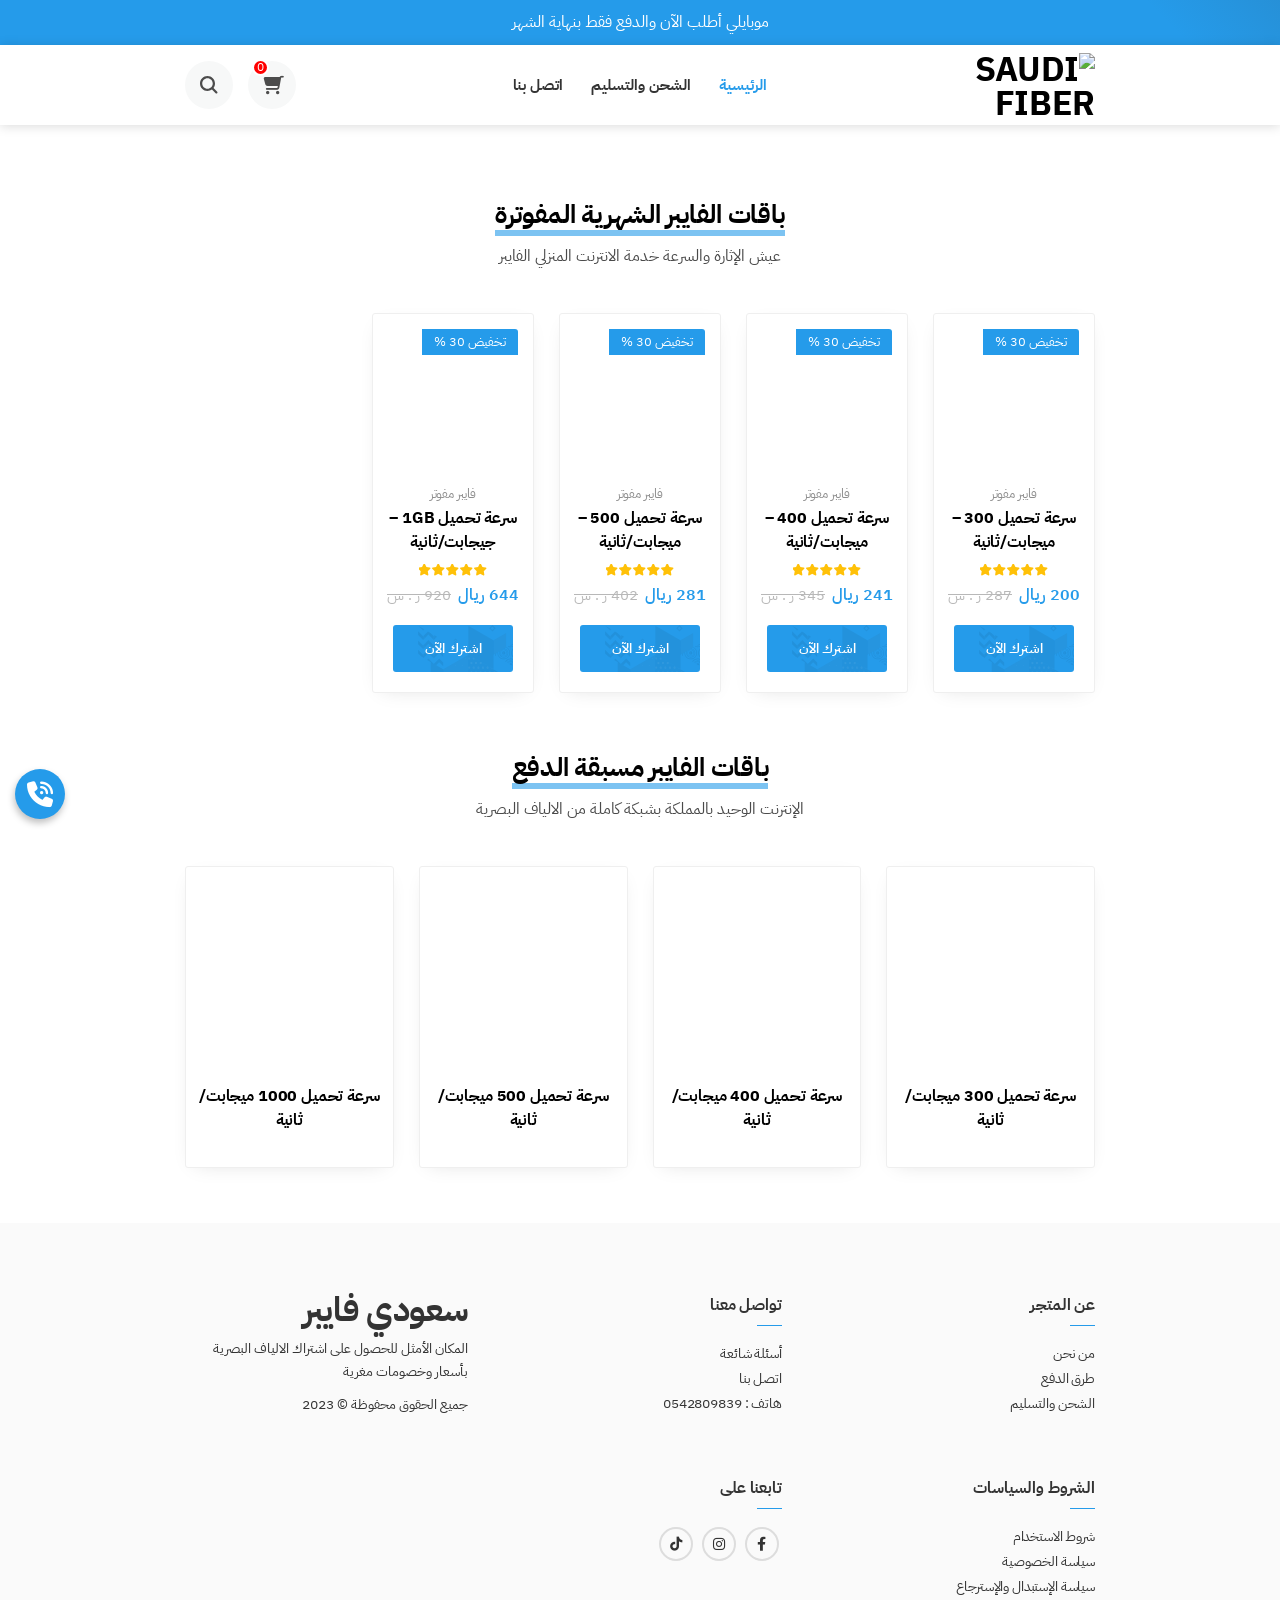
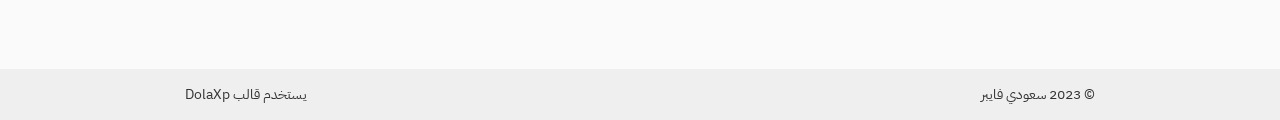
==== commit 9905a910: "Update index.html" ====
--- a/index.html
+++ b/index.html
@@ -157,7 +157,7 @@
 		<div class="container">
 
 							<div class="top-head-center">
-					أطلب الآن والدفع فقط بنهاية الشهر				</div>
+					موبايلي أطلب الآن والدفع فقط بنهاية الشهر				</div>
 			
 		</div>
 	</div>
@@ -285,7 +285,7 @@
 						<div class="col-12">
 								<div class="section-heading">
 					<div class="section-heading-content">
-				<h2 class="section-title">باقات موبايلي فايبر المفوترة</h2><p class="section-subtitle">عيش الإثارة والسرعة خدمة الانترنت المنزلي موبايلي فايبر</p>					</div>
+				<h2 class="section-title">باقات الفايبر الشهرية المفوترة</h2><p class="section-subtitle">عيش الإثارة والسرعة خدمة الانترنت المنزلي الفايبر</p>					</div>
 
 					
 				</div>
